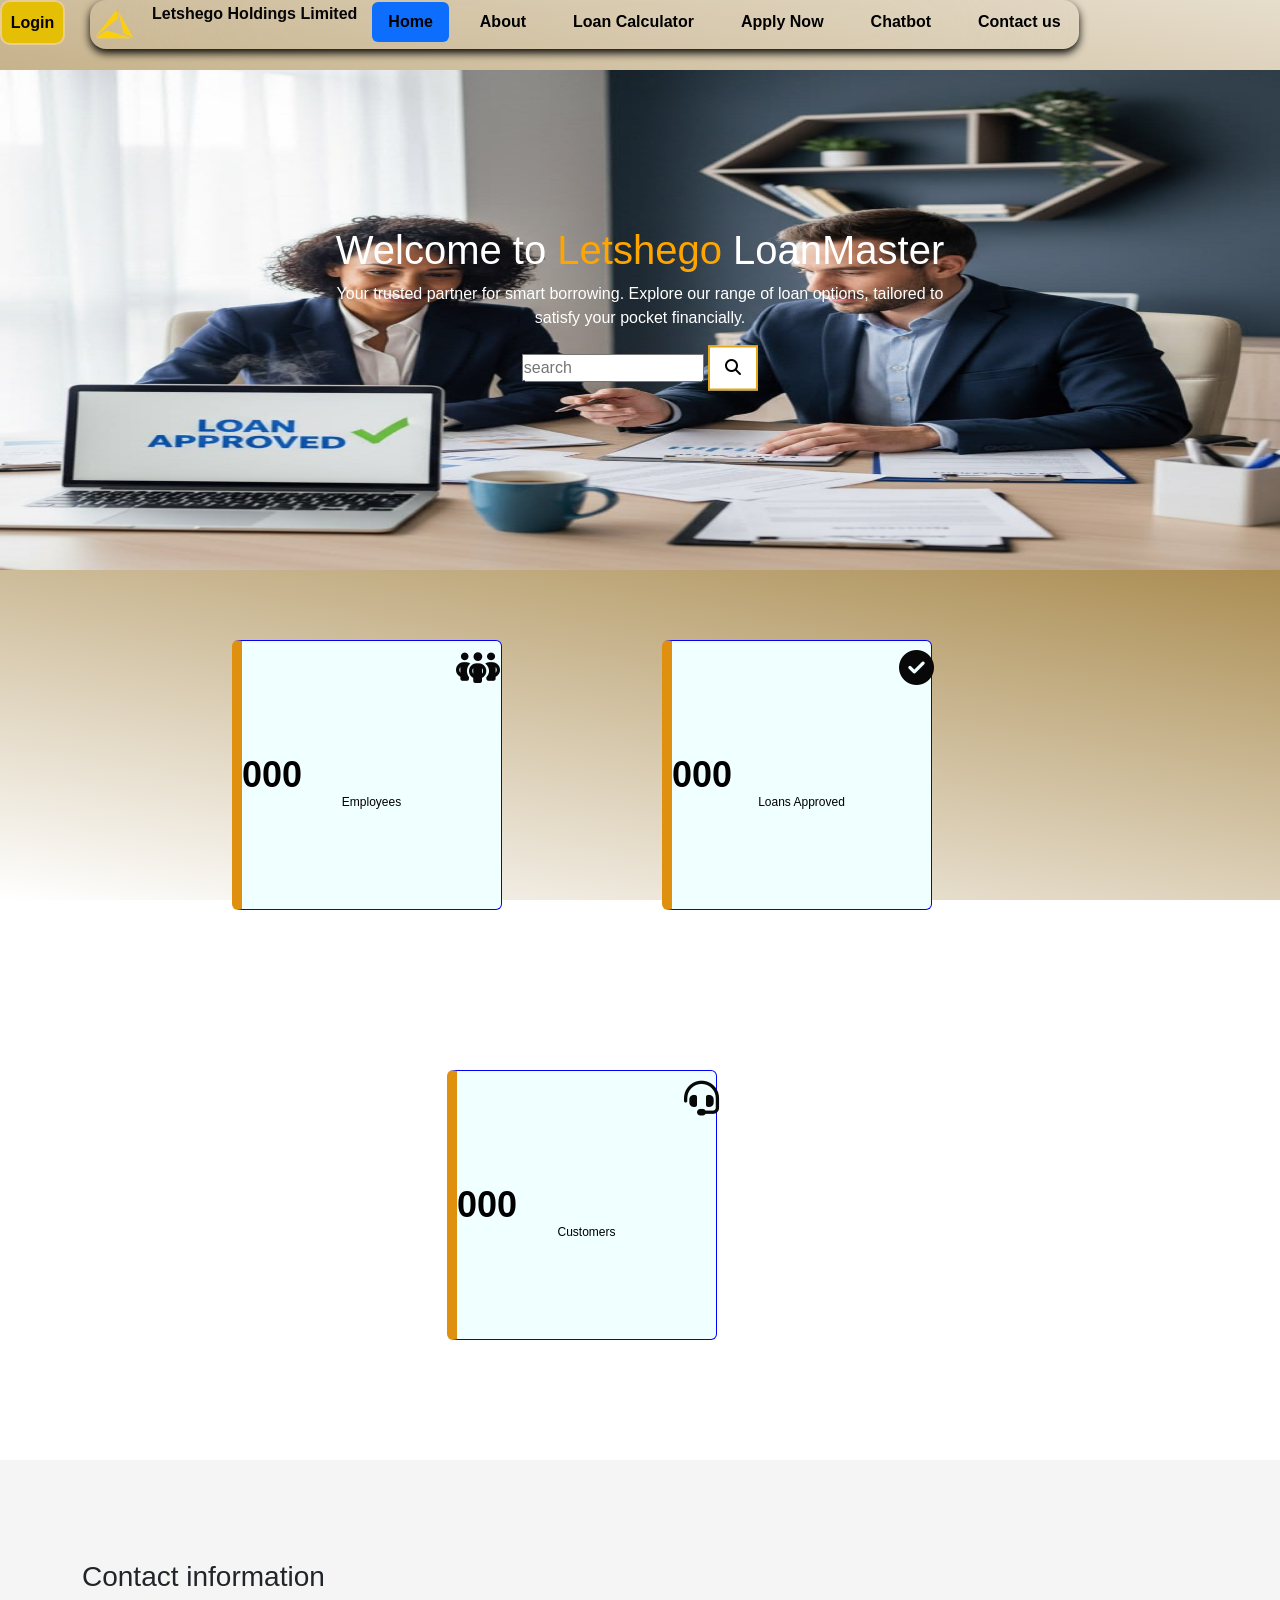
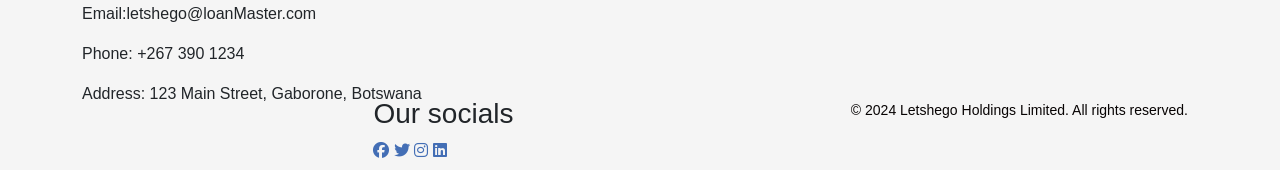
==== index.html @ cb8e3a9e "Updated multiple html pages, added javascript" ====
<!DOCTYPE html>
<html lang en>
<head>
    <meta charset="UTF-8">
    <meta name="viewport" content="width=device-width, initial-scale=1.0">
    <title>Menu</title>
    <link rel="stylesheet" href="style.css">
    <link href="https://cdn.jsdelivr.net/npm/bootstrap@5.3.8/dist/css/bootstrap.min.css" rel="stylesheet" integrity="sha384-sRIl4kxILFvY47J16cr9ZwB07vP4J8+LH7qKQnuqkuIAvNWLzeN8tE5YBujZqJLB" crossorigin="anonymous">
     <link rel="stylesheet" href="https://cdnjs.cloudflare.com/ajax/libs/font-awesome/6.5.1/css/all.min.css">
  </head>
    <body>
        <ul class="nav nav-pills nav-fill">
           <img src="logo.png" alt="Letshego Holdings Limited" class="logo">Letshego Holdings Limited
  <li class="nav-item">
    <a class="nav-link active" aria-current="page" href="index.html" style="color: black;">Home</a>
  </li>
  <li class="nav-item">
    <a class="nav-link" href="About.html" style="color: black;">About</a>
  </li>
  <li class="nav-item">
    <a class="nav-link" href="Calculator.html" style="color: black;">Loan Calculator</a>
  </li>
  <li class="nav-item">
    <a class="nav-link" href="Apply.html" style="color: black;">Apply Now</a>
  </li>
  <li class="nav-item">
    <a class="nav-link" href="chatbox.html" style="color: black;">Chatbot</a>
  </li>
  <li class="nav-item">
    <a class="nav-link" href="Contact.html" style="color: black;">Contact us</a>
  </li>
  </ul>
  <button class="login-button"><a href="login.html">Login</a></button>
  <main>
    <div class="img-text">
    <img src="Hero.jpg" alt="Home-background" style="width:100%; height: 500px; margin-top: 25px; border-radius: 0%;">
  <div class="content-text">
    <h1>Welcome to <span style="color: orange;">Letshego</span> LoanMaster</h1>
    <p>Your trusted partner for smart borrowing. Explore our range of loan options, tailored to satisfy your pocket financially.</p>
    <input type="text" id="user-input" placeholder="search">
     <button type="Submit" style="width: 50px;"><i class="fa-solid fa-magnifying-glass"></i></button>
     </div>
  </div>
  </main>

  <section>
  <div class="wrapper">
 <div class="stat-container">
<i class="fa-solid fa-people-group"></i>
<span class="num" data-val="340">000</span>
<span class="text">Employees</span>
 </div>

 <div class="stat-container">
<i class="fa-solid fa-circle-check"></i>
<span class="num" data-val="225">000</span>
<span class="text">Loans Approved</span>
 </div>
 
 <div class="stat-container">
<i class="fa-solid fa-headset"></i>
<span class="num" data-val="400">000</span>
<span class="text">Customers</span>
 </div>
  </div>
  <script>
    let valueDisplays = document.querySelectAll(".num");
let interval = 5000;

valueDisplays.forEach((valueDisplay) => {
  let dtartValue = 0;
  let endValue = ParseInt(valueDisplay.getAttribute 
    ("data-val"));
    let duration = Math.floor(interval/ endValue);
    let counter = setInterval( function() {
    startValue += 1;
    valueDisplay.textcontent = startValue;
    if (startValue == endValue) {
      clearInterval(counter);
     }
    }, duration);
});

  </script>
  </section>

  <footer>
    <div class="container">
      <div class="footer">
        <h3>Contact information</h3>
        <p>Email:letshego@loanMaster.com</p>
        <p>Phone: +267 390 1234</p>
        <p>Address: 123 Main Street, Gaborone, Botswana</p>
      </div>
    </div>
    <div class="container">
      <div class="content">
        <h3>Our socials</h3>
        <a href="#"><i class="fa-brands fa-facebook"></i></a>
        <a href="#"><i class="fa-brands fa-twitter"></i></a>
        <a href="#"><i class="fa-brands fa-instagram"></i></a>
        <a href="#"><i class="fa-brands fa-linkedin"></i></a>
      </div>
      <div class="letshego-copyright">
        <p>&copy; 2024 Letshego Holdings Limited. All rights reserved.</p>
      </div>
  </footer>
    </body>
   </html>
</html>
---- style.css ----
*{
    padding: 0;
    margin: 0;
    font-family: 'Gill Sans', 'Gill Sans MT', Calibri, 'Trebuchet MS', sans-serif;
    scroll-behavior: smooth;
    box-sizing: border-box;
}
/*navbar*/
.logo{
    background-size: contain;
    width: 45px;
    height: 45px;
    font-size: 24px;
    font-weight: bold;
     border-radius: 130px;

}
.nav-link {
    position: relative;
    transition: color 0.3s ease;
}
.nav-link::after {
    content: '';
    position: absolute;
    width: 100%;
    height: 2px;
    background-color: #eae2b7de;
    bottom: -5px;
    left: 0;
    transform: scaleX(0);
    transition: transform 0.3s ease;
}
.nav-link:hover::after {
    transform: scaleX(1);
}
.nav-link:hover {
    color: #edbc66;
}
ul{
    background-color: transparent;
    color: #060606;
    border-radius: 16px;
    margin-left: 90px;
    box-shadow: #060606 0px 4px 8px;
    font-family: Arial, Helvetica, sans-serif;
    font-weight: bolder;
    border: transparent 2px solid;
    gap: 15px;
    margin-top: 2.5px;
    position: fixed;
    z-index: 2000;
    backdrop-filter: blur(100px);
}
body{
    background: linear-gradient(10deg,white, #aa8c51, #e6ddcc);
    background-size: cover;
    background-attachment: fixed;
    animation: fadeUp 1s linear;
    margin-top: 0;
}
@keyframes fadeUp {
    from {
        opacity: 0;
        transform: translateY(20px) scale(0.95);
    }
    to {
        opacity: 1;
        transform: translateY(0) scale(1);
    }
}
button{
    width: 100%;
    height:45px;
    border:2px solid rgb(225, 168, 25);
    background:white;
    outline: none;
    cursor: pointer;
    border-radius: 40px;
    font-weight: bold;
    margin: 30px;
    gap: 20px;
}
button a{
    text-decoration:none;
    color: #070303;
}

.login-button{
    width: 65px;
    height:45px;
    border:2px solid rgb(233, 205, 153);
    background:rgb(228, 191, 5);
    outline: none;
    cursor: pointer;
    border-radius: 10px;
    font-weight: bold;
    margin: 30px;
    text-decoration:none;
    gap: 20px;
    margin:0 auto;
}
button:hover{
    background-color: #df900f;
    color: white;
    box-shadow: white 0px 4px 8px;
    border: transparent 2px solid;
}
a{
   text-decoration: none;
}
/*footer*/
footer{
    background-color: whitesmoke;
    padding-top: 50px;
    margin-top: 50px;
    bottom: 0;
}
.container{
    width: 1140px;
    margin: 0 auto;
    display: flex;
    justify-self: center;
    margin-top: 50px;
    bottom: 0;
    height:80px;
}
.footer{
    width: 100%;

}
.content{
    width: 190px;
    margin: auto;
    padding: 7px;

}
.letshego-copyright{
    text-align: center;
    font-size: 14px;
    color:#070303;
    padding: 0 10px;
}
.letshego-copyright p{
    padding: 10px 0;
    bottom: 0;
    font-size: 14px;

}
.fa-brands {
    color: #436eb5;
    size: 10ox;
    gap: 7px;
}
/*home page image text*/
.img-text{
    position: relative;
    text-align: center;
    color: white;
}
.content-text{
    position: absolute;
    top: 50%;
    left: 50%;
    transform: translate(-50%, -50%);
}
.stat-container{
    width: 28vw;
    height: 26vw;
    border: 1px solid blue;
    display:flex;
    flex-direction:column;
    justify-content:center;
    padding: 1em 0;
    position: relative;
    font-size:16px;
    border-radius: 0.5em;
    background-color:azure;
    border-left: 10px solid #df900f;
    z-index: 2;

}
span.num{
    color: black;
    display:flex;
    font-weight: bolder;
    font-size: 3em;
}
.wrapper{
    width:80vw;
    margin:40px;
    flex-wrap: wrap;
    align-items: center;
    gap: 160px;
    justify-content: center;
    display: flex;
}
span.text{
color:black;
font-size: 1em;
text-align: center;
pad: 0.7em 0;
font-weight: 400;
line-height: 0;

}
.stat-container i{
font-size: 35px;
top: 10%;
display: flex;
right: -8%;
height: auto;
color: #080808;
text-align: center;
justify-content: center;
position: absolute;
transform: translate(-50%, -50%);
}
@media screen and (max-width:1024px){
    .wrapper .ul  table main footer section{
        width: 85vw;
    }
}
.stat-container{
    height: 30vmin;
    width:30vmin;
    font-size: 12px;
}
@media  screen and (max-width:400px) {
    .wrapper .ul table main footer section{
        gap: 15px;
    }
    
}
section{
    padding: 30px;
}
/*contact form layout*/
.Contact-container{
    width: 40%;
    height: 80%;
    margin: 100px;
    justify-content: center;
    align-items: center;
    border: #3719e0 solid 2px;
    border-radius: 15px;
    padding:20px;
    padding-top: 70px;
    background-color: aliceblue;
    box-shadow: #070708 0px 4px 8px;
}
.contact-img{
    position: absolute;
    right:-1px;
    top: -1px;
    padding-left:500px;

    
}
.contact-img img{
    border-radius: 15px;
    width: 440px;
    height:485px;
}
h4{
 position: absolute;
    top: 38%;
    left:27%;
    transform:translate(-50%,-50%);
    display: flex;
    justify-content: center;
    width: 160px;
    height: 70px;
    color:white;
    border-radius: 0 0 20px 20px;
    background: rgb(121, 121, 130);
    align-items: center;
}
/*contact Table*/

tr{ 
background-color: azure;
}

td {
  border-color: brown;
  text-align: left;
  padding: 10px;
  color: black;
}
th{
  text-align: center;
  padding: 25px;
  color: rgb(165, 165, 42);
}table {
  font-family: 'Gill Sans', 'Gill Sans MT', Calibri, 'Trebuchet MS', sans-serif;
  font-weight: 400;
  font-size: medium;
  border-spacing: 3px;
}
  
/*contact page popup*/
 .popup{
    width: 400px;
    background: #070708;
    border-radius: 6px;
    position: absolute;
    top: 0;
    left: 50%;
    transform: translate(-50%,-50%) scale(0.1);
    text-align: center;
    padding:0 30px 30px;
    color: #ebe8e6;
    visibility: hidden;
    transition: transform 0.4s, top 0.4s;
 }
.open-popup{
visibility:visible;
top:50%;
transform:translate(-50%,-50%) scale(1);
}
.popup img{
    width: 100px;
    margin-top: -50px;
    border-radius: 50%;
    box-shadow: 0 2px 5px rgb(7, 7, 7);
 }
 /*Calculator*/
 .contact-container{
    min-width: 100vh;
    background-size: cover;
    background-position: center;
    display: flex;
    align-items: center;
    justify-content: center;
 }
 .contact-container .row{
    width: 800px;
    border-radius: 20px;
    gap:25px;
    flex-wrap:wrap;
    display: flex;
    backdrop-filter: blur(10px);
    background-color: #6585b9;
    border: 2px solid white;
    box-shadow: 8px solid black;
    color: #ebe8e6;
 }
 .contact-container .row .box{
    display: flex;
    align-items: center;
    justify-content: center;
    flex-flow: column;
    gap: 15px;
    padding: 20px 30px; 
    border:2px solid white;
    box-shadow: 10px solid black;
    border: radius 20px;px;
    text-align:center;
    background-color: #3719e0;
 }
 .contact-container .row .box{
    flex: 1 1 200px;
 }
.contact-container .row .output{
    display: flex;
    align-items: center;
    justify-content:center;
    flex-flow:column;
    gap:15px;
    padding: 30px 20px;
    border: 2px solid white;
    box-shadow: 10px solid black;
    text-align:center;
    border-radius:20px;
    background-color: #070303;

}
.contact-container .row .output p{
    font-size: 20px;
    color: #3719e0;
}
.contact-container .row .form .input{
    width: 100%;
    background:none;
    border-radius:10px;
    background:#df900f;
    border: 2px solid black;
    font-size: 20px;
    padding: 10px 15px;
    margin-top: 10px;
    margin-bottom: 15px;
}
.contact-container .row .form .input::placeholder{
    color:#e6ddcc;
    text-transform:none;
}
.contact-container .row .form[type="radio"]{
    display:none;
}
.contact-container .row .form .tenure{
    display: flex;
    gap:10px;
    justify-content: space-between;
}
.contact-container .row .form .tenure label{
    font-size:20px;
    border-radius:10px;
    flex:1;
    background-color: blue;
    border: 2px solid white;
    text-align: center;
    color: white;
    padding:10px;
    cursor: pointer;
}
.contact-container .row .form .tenure .input[type="radio"]:checked + label{
    background-color: #070303;
    color:white;
    transition: 0.5s all;
}
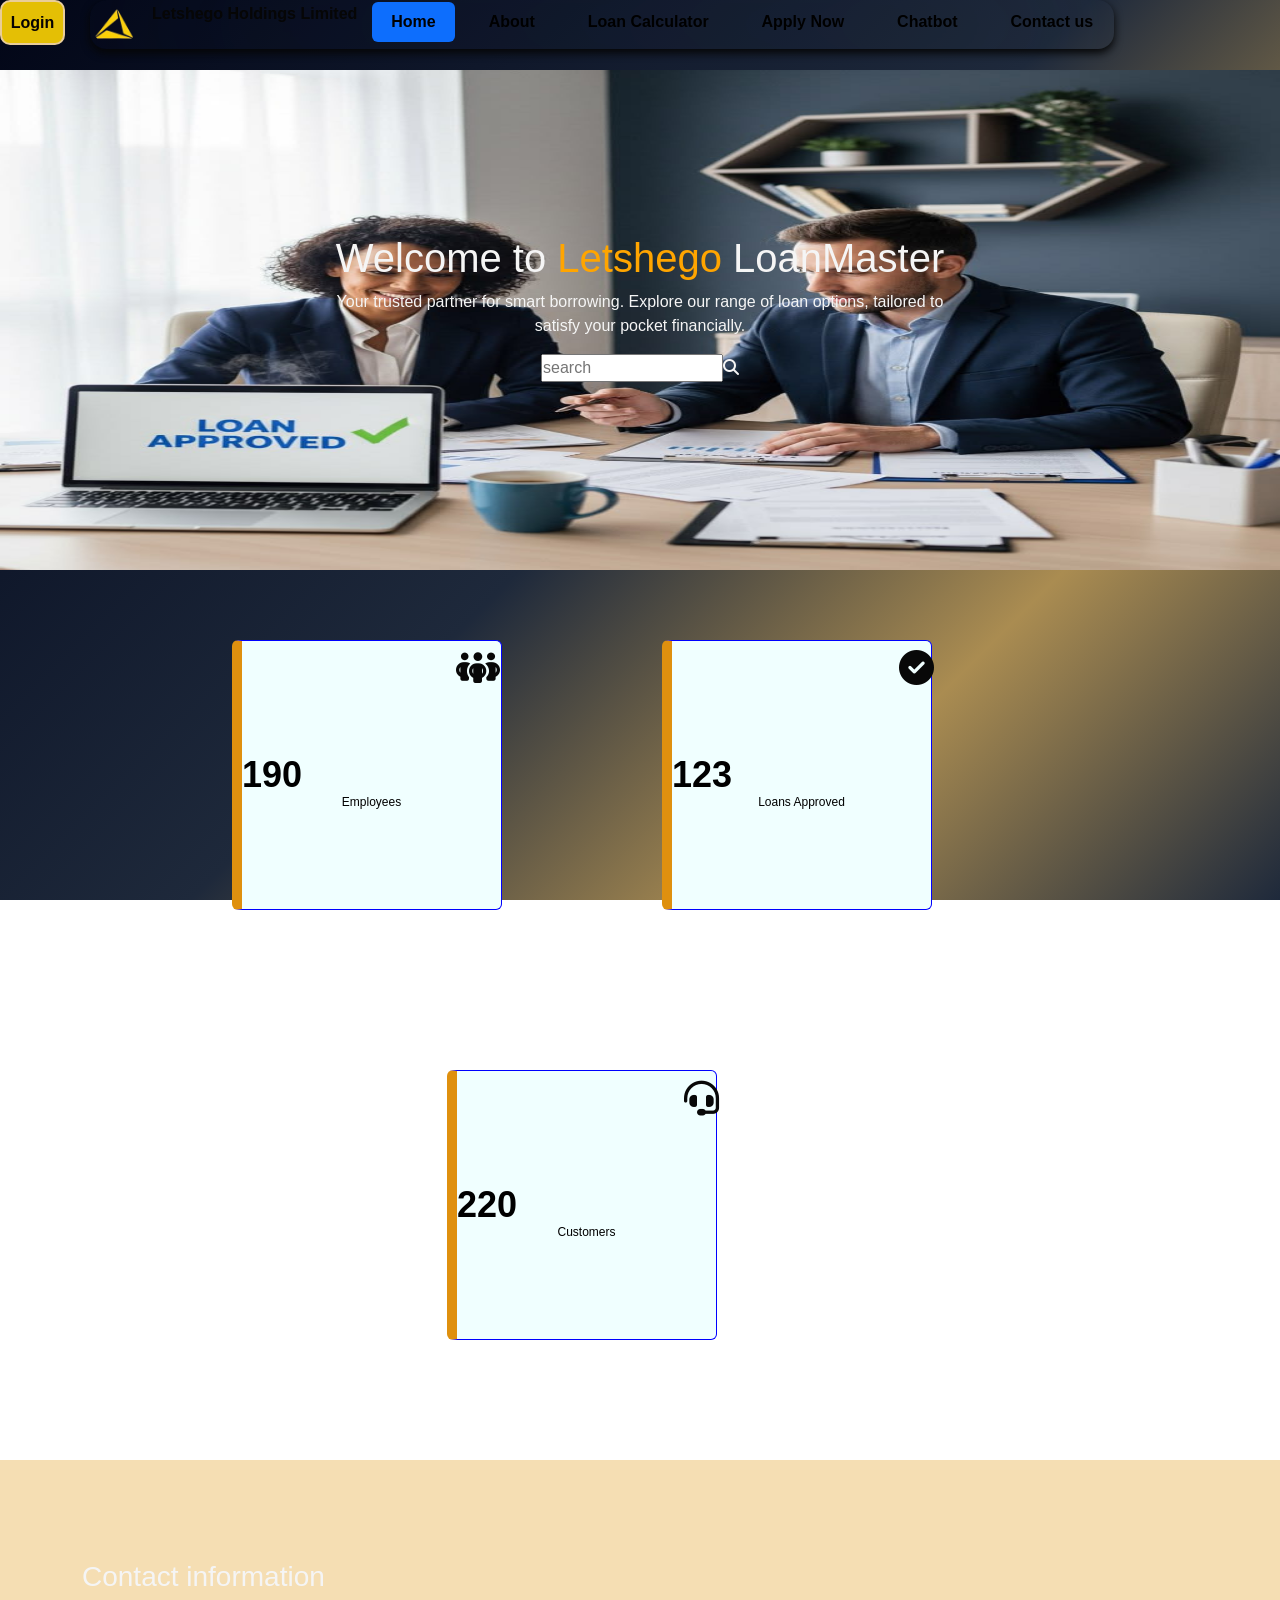
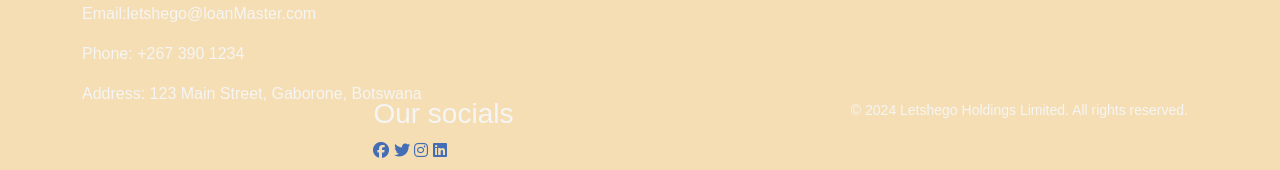
==== commit 3e9fc87a: "updated multiple html pages, added new javascripts, changed images" ====
--- a/index.html
+++ b/index.html
@@ -33,12 +33,12 @@
   <button class="login-button"><a href="login.html">Login</a></button>
   <main>
     <div class="img-text">
-    <img src="Hero.jpg" alt="Home-background" style="width:100%; height: 500px; margin-top: 25px; border-radius: 0%;">
+       <img src="Hero.jpg" alt="Home-background" style="width:100%; height: 500px; top: 0; margin-top: 25px; border-radius: 0%;">
+
   <div class="content-text">
     <h1>Welcome to <span style="color: orange;">Letshego</span> LoanMaster</h1>
     <p>Your trusted partner for smart borrowing. Explore our range of loan options, tailored to satisfy your pocket financially.</p>
-    <input type="text" id="user-input" placeholder="search">
-     <button type="Submit" style="width: 50px;"><i class="fa-solid fa-magnifying-glass"></i></button>
+    <input type="search" id="user-input" placeholder="search" ><i class="fa-solid fa-magnifying-glass"></i>
      </div>
   </div>
   </main>
@@ -64,23 +64,7 @@
  </div>
   </div>
   <script>
-    let valueDisplays = document.querySelectAll(".num");
-let interval = 5000;
-
-valueDisplays.forEach((valueDisplay) => {
-  let dtartValue = 0;
-  let endValue = ParseInt(valueDisplay.getAttribute 
-    ("data-val"));
-    let duration = Math.floor(interval/ endValue);
-    let counter = setInterval( function() {
-    startValue += 1;
-    valueDisplay.textcontent = startValue;
-    if (startValue == endValue) {
-      clearInterval(counter);
-     }
-    }, duration);
-});
-
+   
   </script>
   </section>
 
@@ -104,7 +88,8 @@
       <div class="letshego-copyright">
         <p>&copy; 2024 Letshego Holdings Limited. All rights reserved.</p>
       </div>
-  </footer>
+    </footer>
+      <script src="calculator.js"></script>
     </body>
    </html>
 </html>
--- a/style.css
+++ b/style.css
@@ -4,6 +4,7 @@
     font-family: 'Gill Sans', 'Gill Sans MT', Calibri, 'Trebuchet MS', sans-serif;
     scroll-behavior: smooth;
     box-sizing: border-box;
+    color: whitesmoke;
 }
 /*navbar*/
 .logo{
@@ -50,9 +51,20 @@
     position: fixed;
     z-index: 2000;
     backdrop-filter: blur(100px);
+    transition: all 0.2s ease-in-out;
+    width:80%;
+    display: flex;
+    flex-wrap: wrap;  
 }
 body{
-    background: linear-gradient(10deg,white, #aa8c51, #e6ddcc);
+    background: linear-gradient(
+        135deg,
+        #020617,
+        #0f172a,
+        #1e293b,
+        #aa8c51,
+        #1e293b
+        );
     background-size: cover;
     background-attachment: fixed;
     animation: fadeUp 1s linear;
@@ -71,8 +83,8 @@
 button{
     width: 100%;
     height:45px;
-    border:2px solid rgb(225, 168, 25);
-    background:white;
+    border:2px solid transparent;
+    background-color: lightslategray;
     outline: none;
     cursor: pointer;
     border-radius: 40px;
@@ -110,7 +122,7 @@
 }
 /*footer*/
 footer{
-    background-color: whitesmoke;
+    background-color: wheat;
     padding-top: 50px;
     margin-top: 50px;
     bottom: 0;
@@ -216,7 +228,7 @@
 transform: translate(-50%, -50%);
 }
 @media screen and (max-width:1024px){
-    .wrapper .ul  table main footer section{
+    .wrapper .ul{
         width: 85vw;
     }
 }
@@ -226,7 +238,7 @@
     font-size: 12px;
 }
 @media  screen and (max-width:400px) {
-    .wrapper .ul table main footer section{
+    .wrapper .ul main footer section{
         gap: 15px;
     }
     
@@ -235,18 +247,18 @@
     padding: 30px;
 }
 /*contact form layout*/
-.Contact-container{
+.Contact-container {
     width: 40%;
     height: 80%;
     margin: 100px;
     justify-content: center;
     align-items: center;
-    border: #3719e0 solid 2px;
+    border: darkgrey solid 2px;
     border-radius: 15px;
     padding:20px;
     padding-top: 70px;
-    background-color: aliceblue;
     box-shadow: #070708 0px 4px 8px;
+     backdrop-filter: blur(10px);
 }
 .contact-img{
     position: absolute;
@@ -254,7 +266,6 @@
     top: -1px;
     padding-left:500px;
 
-    
 }
 .contact-img img{
     border-radius: 15px;
@@ -277,6 +288,17 @@
 }
 /*contact Table*/
 
+@media (max-width:600px){
+ table {
+  font-family: 'Gill Sans', 'Gill Sans MT', Calibri, 'Trebuchet MS', sans-serif;
+  font-weight: 400;
+  font-size: medium;
+  border-spacing: 3px;
+  width: 100%;
+  height: auto;
+
+    }
+}
 tr{ 
 background-color: azure;
 }
@@ -290,13 +312,9 @@
 th{
   text-align: center;
   padding: 25px;
-  color: rgb(165, 165, 42);
-}table {
-  font-family: 'Gill Sans', 'Gill Sans MT', Calibri, 'Trebuchet MS', sans-serif;
-  font-weight: 400;
-  font-size: medium;
-  border-spacing: 3px;
-}
+  color:#df900f ;
+}
+
   
 /*contact page popup*/
  .popup{
@@ -325,27 +343,28 @@
     box-shadow: 0 2px 5px rgb(7, 7, 7);
  }
  /*Calculator*/
- .contact-container{
+ .calculater-container{
     min-width: 100vh;
     background-size: cover;
     background-position: center;
     display: flex;
     align-items: center;
     justify-content: center;
+    margin-top: 30px;
+    min-height: auto;
  }
- .contact-container .row{
+ .calculater-container .row{
     width: 800px;
     border-radius: 20px;
     gap:25px;
     flex-wrap:wrap;
     display: flex;
-    backdrop-filter: blur(10px);
-    background-color: #6585b9;
+    backdrop-filter: blur(200px);
     border: 2px solid white;
     box-shadow: 8px solid black;
     color: #ebe8e6;
  }
- .contact-container .row .box{
+ .calculater-container  .row .box{
     display: flex;
     align-items: center;
     justify-content: center;
@@ -354,14 +373,14 @@
     padding: 20px 30px; 
     border:2px solid white;
     box-shadow: 10px solid black;
-    border: radius 20px;px;
+    border: radius 20px;
     text-align:center;
-    background-color: #3719e0;
+    backdrop-filter: blur(10px);
  }
- .contact-container .row .box{
+ .calculater-container  .row .box{
     flex: 1 1 200px;
  }
-.contact-container .row .output{
+.calculater-container .row .output{
     display: flex;
     align-items: center;
     justify-content:center;
@@ -375,48 +394,164 @@
     background-color: #070303;
 
 }
-.contact-container .row .output p{
+.calculater-container  .row .output p{
     font-size: 20px;
     color: #3719e0;
 }
-.contact-container .row .form .input{
+.calculater-container  .row .form .input{
     width: 100%;
     background:none;
     border-radius:10px;
-    background:#df900f;
+    background: lightgrey;
     border: 2px solid black;
     font-size: 20px;
     padding: 10px 15px;
     margin-top: 10px;
     margin-bottom: 15px;
 }
-.contact-container .row .form .input::placeholder{
-    color:#e6ddcc;
+.calculater-container  .row .form .input::placeholder{
+    color:cornsilk;
     text-transform:none;
 }
-.contact-container .row .form[type="radio"]{
+.calculater-container  .row .form[type="radio"]{
     display:none;
 }
-.contact-container .row .form .tenure{
+.calculater-container .row .form .tenure{
     display: flex;
     gap:10px;
     justify-content: space-between;
 }
-.contact-container .row .form .tenure label{
+.calculater-container  .row .form .tenure label{
     font-size:20px;
     border-radius:10px;
     flex:1;
-    background-color: blue;
+    background-color: rgb(224, 159, 18);
     border: 2px solid white;
     text-align: center;
     color: white;
     padding:10px;
     cursor: pointer;
 }
-.contact-container .row .form .tenure .input[type="radio"]:checked + label{
+.calculater-container  .row .form .tenure .input[type="radio"]:checked + label{
     background-color: #070303;
     color:white;
     transition: 0.5s all;
 }
-
-
+/* Output box results */
+.outputFinal {
+  background: rgba(255, 255, 255, 0.15);
+  border: 1px solid rgba(255, 255, 255, 0.4);
+  border-radius: 8px;
+  padding: 12px 16px;
+  margin-bottom: 16px;
+  font-size: 20px;
+  font-weight: 700;
+  color: #ffffff;
+  min-height: 48px;
+  letter-spacing: 0.5px;
+}
+
+/* Labels above each result */
+.box-output p {
+  color: rgba(255, 255, 255, 0.8);
+  font-size: 13px;
+  font-weight: 600;
+  text-transform: uppercase;
+  letter-spacing: 1px;
+  margin-bottom: 6px;
+}
+
+/* Placeholder dash when empty */
+.outputFinal:empty::before {
+  content: '—';
+  color: rgba(255, 255, 255, 0.35);
+  font-size: 18px;
+}
+
+/*Application form*/
+.Apply-form {
+        width: 40%;
+    height: 80%;
+    margin: 100px;
+    justify-content: center;
+    align-items: center;
+    border:darkgray solid 2px;
+    border-radius: 15px;
+    padding:20px;
+    padding-top: 70px;
+    background-color: lightslategray;
+    box-shadow: #070708 0px 4px 8px;
+}
+.Apply-form button{
+    width: 30%;
+    border-radius: 24px 6px;
+   color: #070708;
+}
+/*chatbox*/
+.chat-container{
+    width: 50%;
+    background: #060606;
+    backdrop-filter: blur(10px);
+    border-radius: 20px;
+    padding: 20px;
+    box-shadow: 0 0 20px blanchedalmond;
+    color:whitesmoke;
+    justify-content: center;
+    align-items: center;
+    margin-left: 310px;
+}
+.chat-container h2{
+    text-align: center;
+    margin-bottom: 15px;
+}
+.chat-box{
+    background:#1e293b;
+    height:400px;
+    overflow-y:auto;
+    padding: 10px;
+    margin-bottom: 10px;
+    border-radius: 10px;
+    display: flex;
+    flex-direction: column;
+}
+.message-user-message,
+.message-bot-message{
+    padding:10px;
+    border-radius:10px;
+    margin:5px 0;
+    width:fit-content;
+    max-width:75%;
+    line-height: 1.4;
+}
+.message-user-message{
+    background: #3719e0;
+    color:#080808;
+    align-self: flex-end;
+    margin-left:auto;
+}
+.message-bot-message{
+     background: red;
+     color: #020617;
+     align-self: flex-start;
+}
+.input-area{
+    display:flex;
+    gap:10px;
+}
+.input-area input{
+flex:1;
+padding: 10px;
+border:none;
+border-radius: 10px;
+outline: none;
+}
+@media (max-width: 500px) {
+    .Apply-form .chat-container .calculater-container{
+        width: 100%;
+        height: 100vh;
+        border: navy 2px solid;
+    }
+    .input-area{
+        width: 250px;
+    }
+}
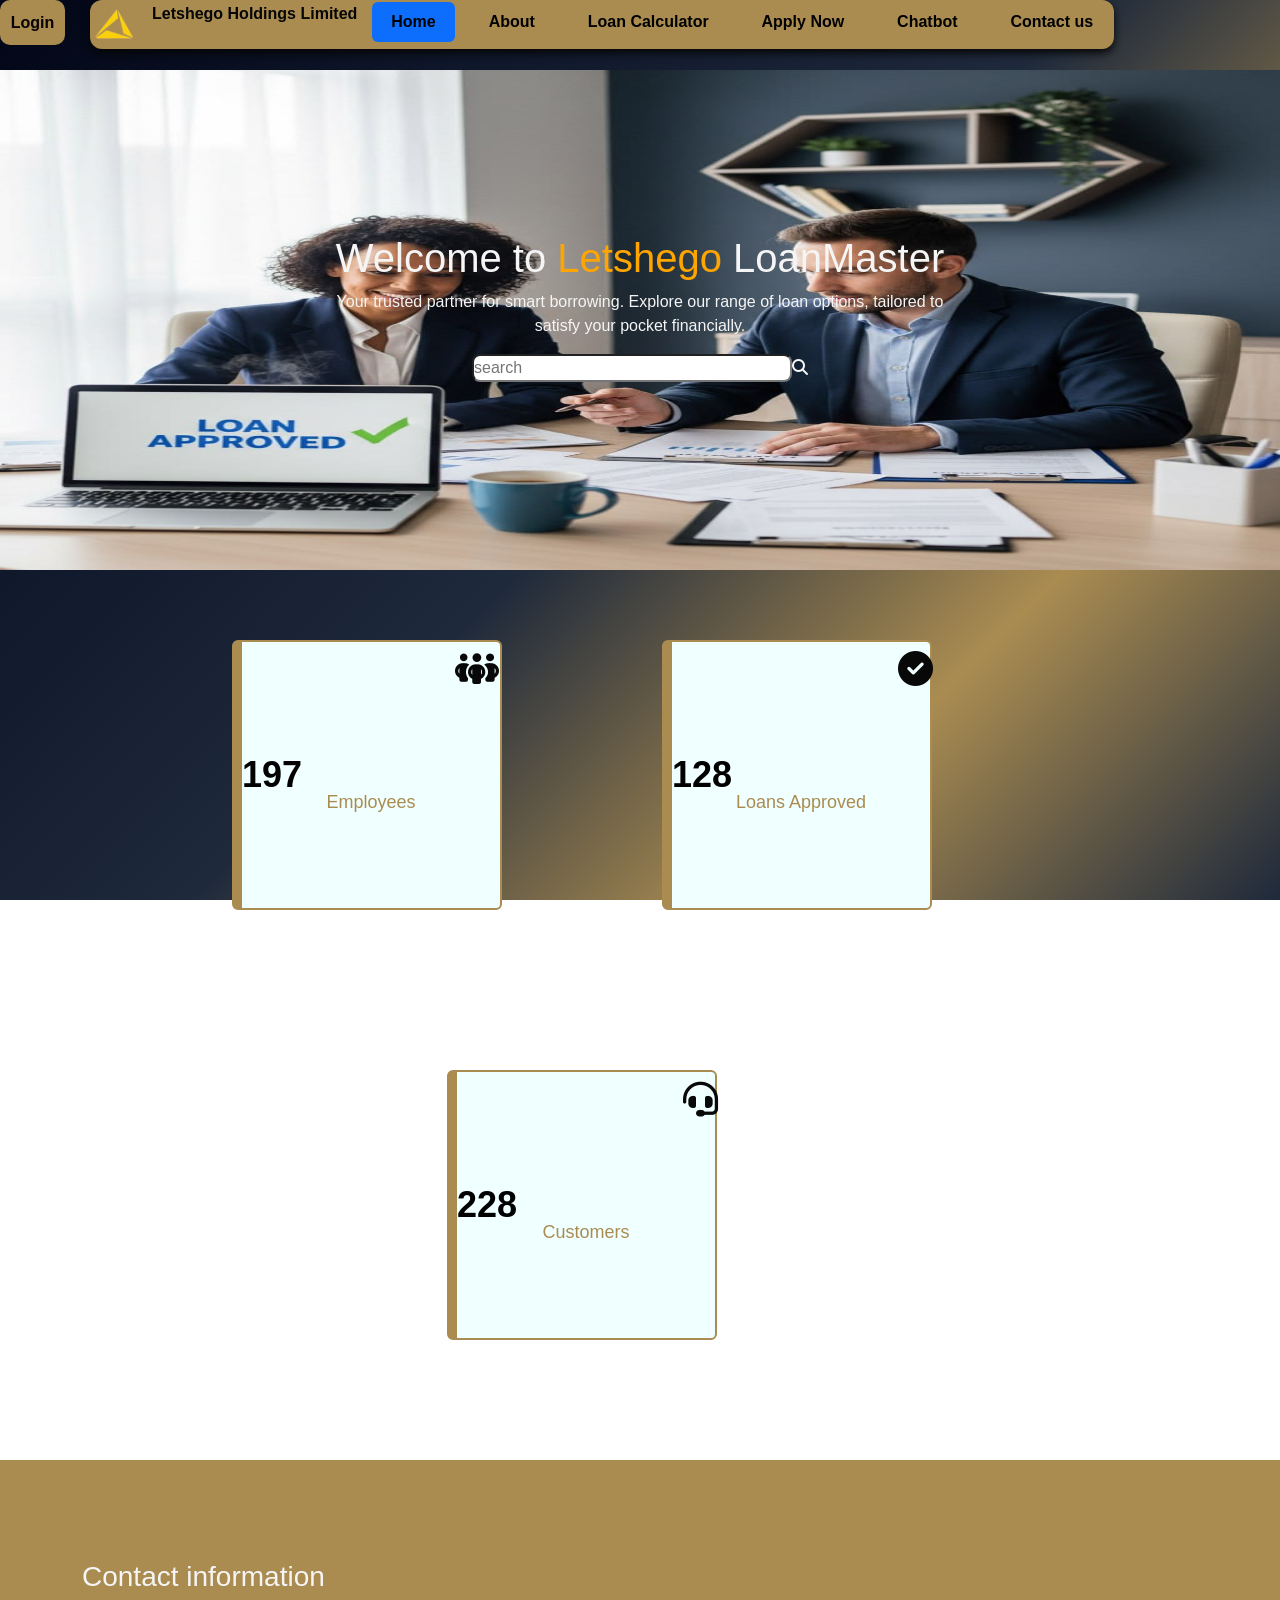
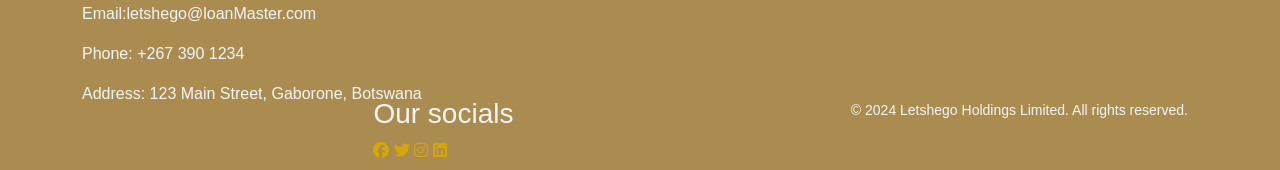
==== commit 7363c891: "updated many html pages, added javascript, new images and changed background color" ====
--- a/index.html
+++ b/index.html
@@ -38,7 +38,7 @@
   <div class="content-text">
     <h1>Welcome to <span style="color: orange;">Letshego</span> LoanMaster</h1>
     <p>Your trusted partner for smart borrowing. Explore our range of loan options, tailored to satisfy your pocket financially.</p>
-    <input type="search" id="user-input" placeholder="search" ><i class="fa-solid fa-magnifying-glass"></i>
+    <input type="search" id="user-input" placeholder="search" style="border-radius: 8px; width: 50%; height: auto;"><i class="fa-solid fa-magnifying-glass"></i>
      </div>
   </div>
   </main>
@@ -90,6 +90,7 @@
       </div>
     </footer>
       <script src="calculator.js"></script>
+      <script src="	https://cdn.jsdelivr.net/npm/bootstrap@5.3.8/dist/js/bootstrap.bundle.min.js"></script>
     </body>
    </html>
 </html>
--- a/style.css
+++ b/style.css
@@ -40,7 +40,7 @@
 ul{
     background-color: transparent;
     color: #060606;
-    border-radius: 16px;
+    border-radius: 12px;
     margin-left: 90px;
     box-shadow: #060606 0px 4px 8px;
     font-family: Arial, Helvetica, sans-serif;
@@ -55,6 +55,7 @@
     width:80%;
     display: flex;
     flex-wrap: wrap;  
+    background-color: #aa8c51;
 }
 body{
     background: linear-gradient(
@@ -87,7 +88,7 @@
     background-color: lightslategray;
     outline: none;
     cursor: pointer;
-    border-radius: 40px;
+    border-radius: 10px;
     font-weight: bold;
     margin: 30px;
     gap: 20px;
@@ -100,8 +101,8 @@
 .login-button{
     width: 65px;
     height:45px;
-    border:2px solid rgb(233, 205, 153);
-    background:rgb(228, 191, 5);
+    border:2px solid  #aa8c51;
+    background: #aa8c51;
     outline: none;
     cursor: pointer;
     border-radius: 10px;
@@ -112,9 +113,9 @@
     margin:0 auto;
 }
 button:hover{
-    background-color: #df900f;
+    background-color: #aa8c51;
     color: white;
-    box-shadow: white 0px 4px 8px;
+    box-shadow:  #aa8c51 0px 4px 8px;
     border: transparent 2px solid;
 }
 a{
@@ -122,7 +123,7 @@
 }
 /*footer*/
 footer{
-    background-color: wheat;
+    background-color: #aa8c51;
     padding-top: 50px;
     margin-top: 50px;
     bottom: 0;
@@ -135,6 +136,7 @@
     margin-top: 50px;
     bottom: 0;
     height:80px;
+    color: #060606;
 }
 .footer{
     width: 100%;
@@ -159,7 +161,7 @@
 
 }
 .fa-brands {
-    color: #436eb5;
+    color: #d6a608;
     size: 10ox;
     gap: 7px;
 }
@@ -178,7 +180,7 @@
 .stat-container{
     width: 28vw;
     height: 26vw;
-    border: 1px solid blue;
+    border: 2px solid  #aa8c51;
     display:flex;
     flex-direction:column;
     justify-content:center;
@@ -187,7 +189,7 @@
     font-size:16px;
     border-radius: 0.5em;
     background-color:azure;
-    border-left: 10px solid #df900f;
+    border-left: 10px solid  #aa8c51;
     z-index: 2;
 
 }
@@ -207,13 +209,12 @@
     display: flex;
 }
 span.text{
-color:black;
-font-size: 1em;
+color: #aa8c51;
+font-size: 1.5em;
 text-align: center;
 pad: 0.7em 0;
 font-weight: 400;
 line-height: 0;
-
 }
 .stat-container i{
 font-size: 35px;
@@ -272,23 +273,22 @@
     width: 440px;
     height:485px;
 }
-h4{
- position: absolute;
-    top: 38%;
-    left:27%;
-    transform:translate(-50%,-50%);
-    display: flex;
-    justify-content: center;
-    width: 160px;
-    height: 70px;
-    color:white;
-    border-radius: 0 0 20px 20px;
-    background: rgb(121, 121, 130);
-    align-items: center;
+h4, span{
+ color: gold;
+ animation: neonGlow 1.5s ease-in-out infinite alternate;
+}
+@keyframes neonGlow {
+  from {
+    text-shadow: 0 0 5px gold, 0 0 10px gold, 0 0 20px gold, 0 0 40px gold;
+  }
+  to {
+    text-shadow: 0 0 10px #aa8c51, 0 0 20px #aa8c51, 0 0 30px #aa8c51, 0 0 50px #aa8c51;
+    color: #aa8c51;
+    transition: all .2s ease-in-out;
+    
+}
 }
 /*contact Table*/
-
-@media (max-width:600px){
  table {
   font-family: 'Gill Sans', 'Gill Sans MT', Calibri, 'Trebuchet MS', sans-serif;
   font-weight: 400;
@@ -296,8 +296,6 @@
   border-spacing: 3px;
   width: 100%;
   height: auto;
-
-    }
 }
 tr{ 
 background-color: azure;
@@ -313,6 +311,116 @@
   text-align: center;
   padding: 25px;
   color:#df900f ;
+}
+/* ── TABLE WRAPPER (enables horizontal scroll on small screens) ── */
+.table-wrapper {
+  width: 100%;
+  overflow-x: auto;
+  -webkit-overflow-scrolling: touch; /* smooth scroll on iOS */
+  border-radius: 8px;
+  box-shadow: 0 2px 8px #aa8c51  ;
+}
+
+/* ── BASE TABLE STYLES ───────────────────────────── */
+table {
+  width: 100%;
+  min-width: 600px; /* prevents columns from squishing too small */
+  border-collapse: collapse;
+  font-size: 14px;
+}
+
+th, td {
+  padding: 12px 16px;
+  text-align: left;
+  white-space: nowrap; /* keeps content on one line */
+  border-bottom: 1px solid #e0e0e0;
+}
+
+th {
+  background: #aa8c51;
+  color: #ffffff;
+  font-size: 13px;
+  font-weight: 600;
+  letter-spacing: 0.5px;
+}
+
+tr:nth-child(even) {
+  background: rgba(200, 153, 42, 0.08);
+}
+
+tr:hover {
+  background: rgba(26, 58, 107, 0.07);
+  transition: background 0.2s;
+}
+
+td a {
+  color: #c8992a;
+  text-decoration: none;
+  font-weight: 500;
+}
+
+td a:hover {
+  text-decoration: underline;
+}
+
+/*MOBILE: CARD LAYOUT */
+@media (max-width: 600px) {
+
+  .table-wrapper {
+    box-shadow: none;
+    overflow-x: unset;
+  }
+
+  table, thead, tbody, th, td, tr {
+    display: block; /* stack everything vertically */
+  }
+
+  /* Hide the header row (labels move inline) */
+  thead tr {
+    display: none;
+  }
+
+  /* Each row becomes a card */
+  tbody tr {
+    background: #fff;
+    border: 1px solid #aa8c51;
+    border-radius: 10px;
+    margin-bottom: 16px;
+    padding: 12px;
+    box-shadow: 0 2px 6px #aa8c51;
+  }
+
+  tbody tr:hover {
+    background: #fff;
+  }
+
+  /* Each cell shows its column label on the left */
+  td {
+    display: flex;
+    justify-content: space-between;
+    align-items: center;
+    padding: 8px 4px;
+    border-bottom: 1px solid #f0f0f0;
+    font-size: 13px;
+    white-space: normal;
+    gap: 12px;
+  }
+
+  td:last-child {
+    border-bottom: none;
+  }
+
+  /* Column label injected via data attribute */
+  td::before {
+    content: attr(data-label);
+    font-weight: 700;
+    color: #1a3a6b;
+    font-size: 11px;
+    text-transform: uppercase;
+    letter-spacing: 0.5px;
+    min-width: 110px;
+    flex-shrink: 0;
+  }
 }
 
   
@@ -352,6 +460,7 @@
     justify-content: center;
     margin-top: 30px;
     min-height: auto;
+    box-shadow: 0 0 20px  #aa8c51;
  }
  .calculater-container .row{
     width: 800px;
@@ -403,7 +512,7 @@
     background:none;
     border-radius:10px;
     background: lightgrey;
-    border: 2px solid black;
+    border: 2px solid  #aa8c51;
     font-size: 20px;
     padding: 10px 15px;
     margin-top: 10px;
@@ -470,33 +579,38 @@
 
 /*Application form*/
 .Apply-form {
-        width: 40%;
+    width: 40%;
     height: 80%;
     margin: 100px;
-    justify-content: center;
+    justify-content: fit-content;
     align-items: center;
     border:darkgray solid 2px;
     border-radius: 15px;
     padding:20px;
     padding-top: 70px;
-    background-color: lightslategray;
-    box-shadow: #070708 0px 4px 8px;
+   box-shadow: 0 0 20px  #aa8c51;
+    backdrop-filter: blur(10px);
+    margin-left: 400px;
+
 }
 .Apply-form button{
     width: 30%;
     border-radius: 24px 6px;
    color: #070708;
 }
+option{
+    background-color: #070708;
+    color: #ebe8e6;
+}
 /*chatbox*/
 .chat-container{
     width: 50%;
-    background: #060606;
     backdrop-filter: blur(10px);
     border-radius: 20px;
     padding: 20px;
-    box-shadow: 0 0 20px blanchedalmond;
+    box-shadow: 0 0 20px  #aa8c51;
     color:whitesmoke;
-    justify-content: center;
+    justify-content: fit-content;
     align-items: center;
     margin-left: 310px;
 }
@@ -551,7 +665,7 @@
         height: 100vh;
         border: navy 2px solid;
     }
-    .input-area{
+    .input-area button{
         width: 250px;
     }
-}
+}
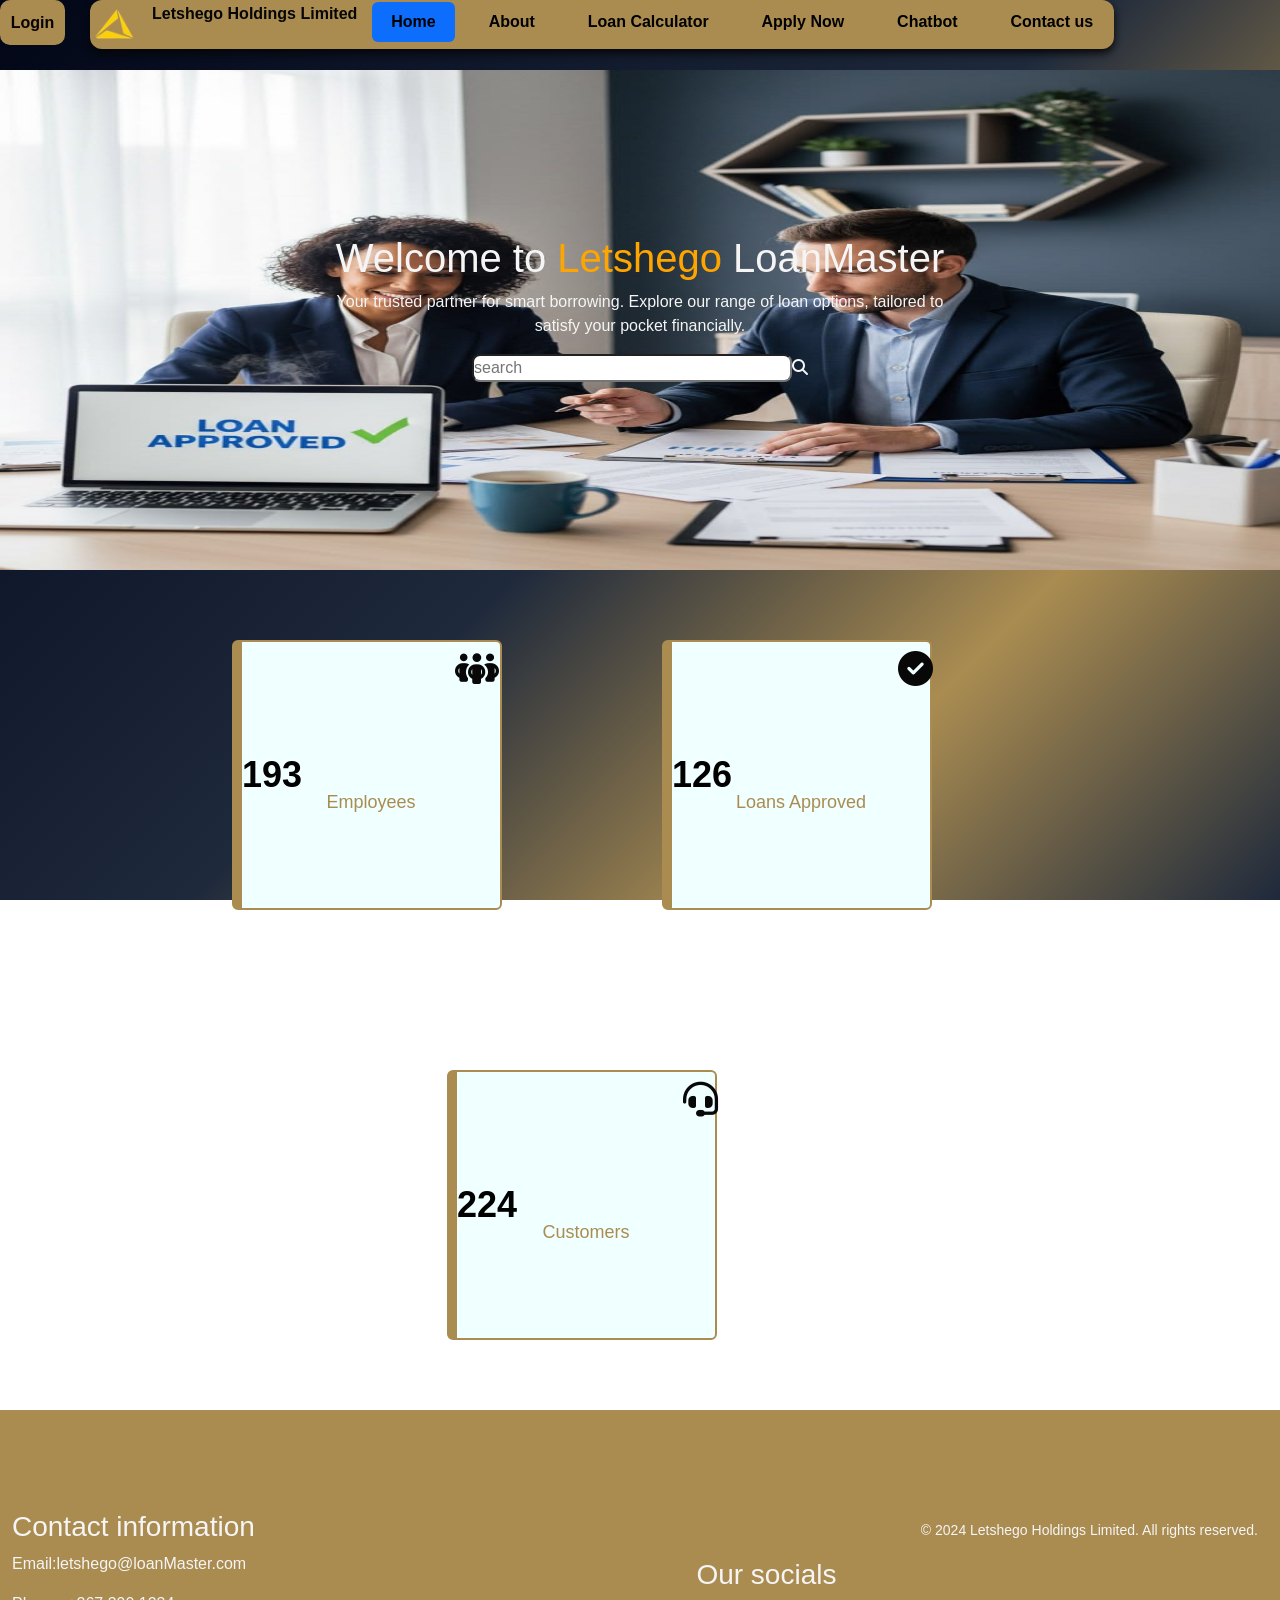
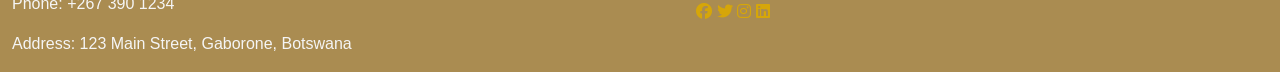
==== commit 99d56a0c: "updated multiple html pages, changed images and css" ====
--- a/index.html
+++ b/index.html
@@ -89,7 +89,7 @@
         <p>&copy; 2024 Letshego Holdings Limited. All rights reserved.</p>
       </div>
     </footer>
-      <script src="calculator.js"></script>
+      <script src="counterUp.js"></script>
       <script src="	https://cdn.jsdelivr.net/npm/bootstrap@5.3.8/dist/js/bootstrap.bundle.min.js"></script>
     </body>
    </html>
--- a/style.css
+++ b/style.css
@@ -127,16 +127,19 @@
     padding-top: 50px;
     margin-top: 50px;
     bottom: 0;
+    width: 100%;
+    max-width: 2000px;
+    height:fit-content;
+     margin: 0 auto;
+     display: flex;
 }
 .container{
-    width: 1140px;
     margin: 0 auto;
     display: flex;
     justify-self: center;
     margin-top: 50px;
     bottom: 0;
-    height:80px;
-    color: #060606;
+    height: auto;
 }
 .footer{
     width: 100%;
@@ -145,7 +148,7 @@
 .content{
     width: 190px;
     margin: auto;
-    padding: 7px;
+    padding: 10px;
 
 }
 .letshego-copyright{
@@ -156,7 +159,7 @@
 }
 .letshego-copyright p{
     padding: 10px 0;
-    bottom: 0;
+    bottom: 0%;
     font-size: 14px;
 
 }
@@ -249,9 +252,10 @@
 }
 /*contact form layout*/
 .Contact-container {
-    width: 40%;
+    width: 100%;
     height: 80%;
-    margin: 100px;
+    max-width: 500px;
+    margin: 0% auto;
     justify-content: center;
     align-items: center;
     border: darkgrey solid 2px;
@@ -327,6 +331,7 @@
   min-width: 600px; /* prevents columns from squishing too small */
   border-collapse: collapse;
   font-size: 14px;
+  margin:0% auto;
 }
 
 th, td {
@@ -369,6 +374,7 @@
   .table-wrapper {
     box-shadow: none;
     overflow-x: unset;
+    margin: 0% auto;
   }
 
   table, thead, tbody, th, td, tr {
@@ -452,7 +458,7 @@
  }
  /*Calculator*/
  .calculater-container{
-    min-width: 100vh;
+    min-width: 150vh;
     background-size: cover;
     background-position: center;
     display: flex;
@@ -461,6 +467,7 @@
     margin-top: 30px;
     min-height: auto;
     box-shadow: 0 0 20px  #aa8c51;
+    width: 100%;
  }
  .calculater-container .row{
     width: 800px;
@@ -579,8 +586,9 @@
 
 /*Application form*/
 .Apply-form {
-    width: 40%;
-    height: 80%;
+    width: 100%;
+    height:auto;
+    max-width: 600px;
     margin: 100px;
     justify-content: fit-content;
     align-items: center;
@@ -589,22 +597,22 @@
     padding:20px;
     padding-top: 70px;
    box-shadow: 0 0 20px  #aa8c51;
-    backdrop-filter: blur(10px);
-    margin-left: 400px;
-
-}
-.Apply-form button{
-    width: 30%;
-    border-radius: 24px 6px;
-   color: #070708;
+    backdrop-filter: blur(15px);
+    margin: 0% auto;
 }
 option{
     background-color: #070708;
     color: #ebe8e6;
 }
+.radio{
+    box-sizing: border-box;
+    width: 100%;
+    max-width: 200px;
+}
 /*chatbox*/
 .chat-container{
-    width: 50%;
+    width: 100%;
+    max-width: 700px;
     backdrop-filter: blur(10px);
     border-radius: 20px;
     padding: 20px;
@@ -668,4 +676,26 @@
     .input-area button{
         width: 250px;
     }
+}
+/*About page cards*/
+.card {
+    border: 2px solid #aa8c51;
+    border-radius: 10px;
+    box-shadow: 0 4px 8px #aa8c51;
+    color: black;
+    text-align: center;
+    padding: 20px;
+    width: 100%;
+    max-width: 30%;
+    height: auto;
+}
+.card img {
+    width: 100%;
+    height: auto;
+    border-radius: 10px;
+}
+.card p{
+    color: #070303;
+    font-size: 14px;
+    margin-top: 10px;
 }
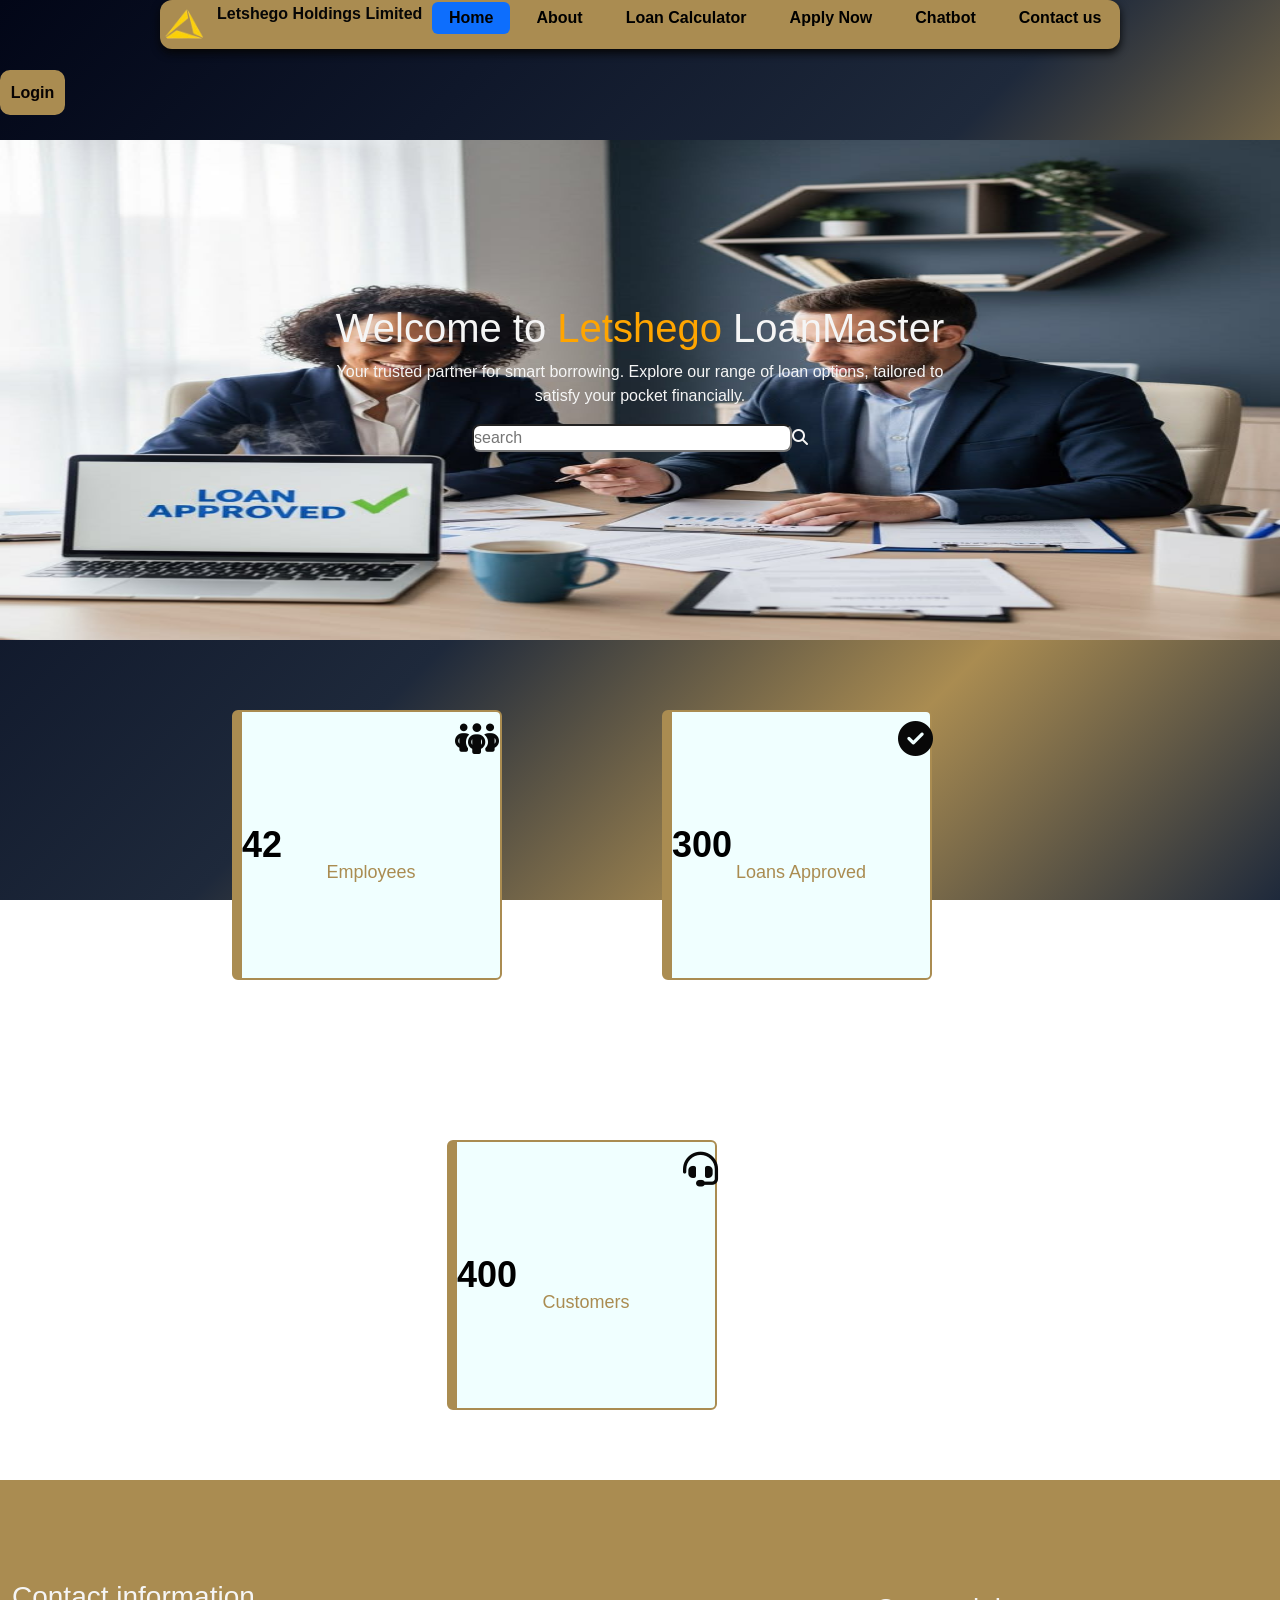
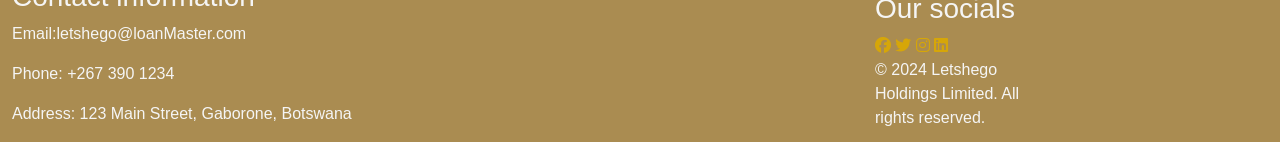
==== commit ac54a1a1: "updated multiple html pages, deleted login.css" ====
--- a/index.html
+++ b/index.html
@@ -3,14 +3,14 @@
 <head>
     <meta charset="UTF-8">
     <meta name="viewport" content="width=device-width, initial-scale=1.0">
-    <title>Menu</title>
+    <title>Loan Application</title>
     <link rel="stylesheet" href="style.css">
     <link href="https://cdn.jsdelivr.net/npm/bootstrap@5.3.8/dist/css/bootstrap.min.css" rel="stylesheet" integrity="sha384-sRIl4kxILFvY47J16cr9ZwB07vP4J8+LH7qKQnuqkuIAvNWLzeN8tE5YBujZqJLB" crossorigin="anonymous">
      <link rel="stylesheet" href="https://cdnjs.cloudflare.com/ajax/libs/font-awesome/6.5.1/css/all.min.css">
   </head>
     <body>
         <ul class="nav nav-pills nav-fill">
-           <img src="logo.png" alt="Letshego Holdings Limited" class="logo">Letshego Holdings Limited
+           <img src="logo.png" alt="Letshego Holdings Limited" class="logo" style="width:45px; height:45px;">Letshego Holdings Limited
   <li class="nav-item">
     <a class="nav-link active" aria-current="page" href="index.html" style="color: black;">Home</a>
   </li>
@@ -47,19 +47,19 @@
   <div class="wrapper">
  <div class="stat-container">
 <i class="fa-solid fa-people-group"></i>
-<span class="num" data-val="340">000</span>
+<span class="num" data-val="200">000</span>
 <span class="text">Employees</span>
  </div>
 
  <div class="stat-container">
 <i class="fa-solid fa-circle-check"></i>
-<span class="num" data-val="225">000</span>
+<span class="num" data-val="1500">000</span>
 <span class="text">Loans Approved</span>
  </div>
  
  <div class="stat-container">
 <i class="fa-solid fa-headset"></i>
-<span class="num" data-val="400">000</span>
+<span class="num" data-val="2000">000</span>
 <span class="text">Customers</span>
  </div>
   </div>
@@ -84,9 +84,8 @@
         <a href="#"><i class="fa-brands fa-twitter"></i></a>
         <a href="#"><i class="fa-brands fa-instagram"></i></a>
         <a href="#"><i class="fa-brands fa-linkedin"></i></a>
-      </div>
-      <div class="letshego-copyright">
-        <p>&copy; 2024 Letshego Holdings Limited. All rights reserved.</p>
+
+        <p class="copyright-text">&copy; 2024 Letshego Holdings Limited. All rights reserved.</p>
       </div>
     </footer>
       <script src="counterUp.js"></script>
--- a/style.css
+++ b/style.css
@@ -1,3 +1,4 @@
+@import url('https://fonts.googleapis.com/css2?family=Lora:ital,wght@0,400..700;1,400..700&display=swap');
 *{
     padding: 0;
     margin: 0;
@@ -6,20 +7,25 @@
     box-sizing: border-box;
     color: whitesmoke;
 }
-/*navbar*/
-.logo{
+/* Navbar */
+.logo {
     background-size: contain;
     width: 45px;
     height: 45px;
     font-size: 24px;
     font-weight: bold;
-     border-radius: 130px;
-
-}
+    border-radius: 130px;
+}
+
 .nav-link {
     position: relative;
     transition: color 0.3s ease;
-}
+     white-space: nowrap;
+    padding: 4px 8px;                  
+    font-size: clamp(0.72rem, 1.4vw, 0.88rem);
+    line-height: 1
+}
+
 .nav-link::after {
     content: '';
     position: absolute;
@@ -31,14 +37,17 @@
     transform: scaleX(0);
     transition: transform 0.3s ease;
 }
+
 .nav-link:hover::after {
     transform: scaleX(1);
 }
+
 .nav-link:hover {
     color: #edbc66;
 }
-ul{
-    background-color: transparent;
+
+ul {
+    background-color: #aa8c51;
     color: #060606;
     border-radius: 12px;
     margin-left: 90px;
@@ -46,18 +55,18 @@
     font-family: Arial, Helvetica, sans-serif;
     font-weight: bolder;
     border: transparent 2px solid;
-    gap: 15px;
-    margin-top: 2.5px;
+    gap: 10px;
+    top: 0;
+    margin-top: 0%;
     position: fixed;
     z-index: 2000;
     backdrop-filter: blur(100px);
     transition: all 0.2s ease-in-out;
-    width:80%;
     display: flex;
-    flex-wrap: wrap;  
-    background-color: #aa8c51;
-}
-body{
+    flex-wrap: nowrap;
+}
+
+body {
     background: linear-gradient(
         135deg,
         #020617,
@@ -65,12 +74,13 @@
         #1e293b,
         #aa8c51,
         #1e293b
-        );
+    );
     background-size: cover;
     background-attachment: fixed;
     animation: fadeUp 1s linear;
     margin-top: 0;
 }
+
 @keyframes fadeUp {
     from {
         opacity: 0;
@@ -81,10 +91,13 @@
         transform: translateY(0) scale(1);
     }
 }
-button{
-    width: 100%;
-    height:45px;
-    border:2px solid transparent;
+
+button {
+    width: 100%;
+    max-width: 80%;
+    top: 0%;
+    height: 45px;
+    border: 2px solid transparent;
     background-color: lightslategray;
     outline: none;
     cursor: pointer;
@@ -93,33 +106,159 @@
     margin: 30px;
     gap: 20px;
 }
-button a{
-    text-decoration:none;
+
+button a {
+    text-decoration: none;
     color: #070303;
 }
 
-.login-button{
+.login-button {
     width: 65px;
-    height:45px;
-    border:2px solid  #aa8c51;
+    height: 45px;
+    border: 2px solid #aa8c51;
     background: #aa8c51;
     outline: none;
     cursor: pointer;
     border-radius: 10px;
     font-weight: bold;
-    margin: 30px;
-    text-decoration:none;
+    text-decoration: none;
     gap: 20px;
-    margin:0 auto;
-}
-button:hover{
+    margin: 0 auto;
+}
+
+button:hover {
     background-color: #aa8c51;
     color: white;
-    box-shadow:  #aa8c51 0px 4px 8px;
+    box-shadow: #aa8c51 0px 4px 8px;
     border: transparent 2px solid;
 }
-a{
-   text-decoration: none;
+
+a {
+    text-decoration: none;
+}
+
+/* ── RESPONSIVE ADDITIONS ── */
+
+/* Push page content below the fixed navbar */
+body {
+    padding-top: 70px;
+}
+
+/* Make nav links not break mid-word */
+.nav-link {
+    white-space: nowrap;
+    font-size: clamp(0.75rem, 1.5vw, 0.95rem);
+}
+
+/* ── LARGE SCREENS (1200px+) ── */
+@media (min-width: 1200px) {
+    ul {
+        margin-left: auto;
+        margin-right: auto;
+        left: 50%;
+        transform: translateX(-50%);
+        width: 75%;
+        justify-content: center;
+    }
+}
+
+/* ── MEDIUM SCREENS / TABLETS (601px–1024px) ── */
+@media (max-width: 1024px) {
+    ul {
+        margin-left: 20px;
+        width: calc(100% - 40px);
+        gap: 8px;
+        justify-content: center;
+    }
+
+    .login-button {
+        width: 70px;
+    }
+}
+
+/* ── SMALL TABLETS (601px–768px) ── */
+@media (max-width: 768px) {
+    ul {
+        margin-left: 10px;
+        width: calc(100% - 20px);
+        gap: 4px;
+        padding: 8px 6px;
+        border-radius: 10px;
+        justify-content: center;
+    }
+
+    .nav-link {
+        padding: 6px 8px;
+        font-size: 0.82rem;
+    }
+
+    .login-button {
+        width: 60px;
+        height: 38px;
+        font-size: 0.82rem;
+    }
+
+    .logo {
+        width: 36px;
+        height: 36px;
+    }
+}
+
+/* ── MOBILE (≤600px) ── */
+@media (max-width: 600px) {
+    ul {
+        margin-left: 8px;
+        width: calc(100% - 16px);
+        gap: 2px;
+        padding: 6px 4px;
+        border-radius: 8px;
+        justify-content: space-around;
+    }
+
+    .nav-item {
+        flex: 1 1 auto;
+        text-align: center;
+        min-width: fit-content;
+    }
+
+    .nav-link {
+        padding: 5px 5px;
+        font-size: 0.72rem;
+    }
+
+    /* Hide underline animation on mobile (too small to be useful) */
+    .nav-link::after {
+        display: none;
+    }
+
+    .login-button {
+        width: 100%;
+        height: 38px;
+        margin: 4px 8px;
+        font-size: 0.78rem;
+        border-radius: 8px;
+    }
+
+    .logo {
+        width: 30px;
+        height: 30px;
+    }
+
+    body {
+        padding-top: 110px;
+    }
+}
+
+/* ── VERY SMALL PHONES (≤380px) ── */
+@media (max-width: 380px) {
+    .nav-link {
+        font-size: 0.65rem;
+        padding: 4px 3px;
+    }
+
+    ul {
+        gap: 1px;
+    }
 }
 /*footer*/
 footer{
@@ -134,11 +273,12 @@
      display: flex;
 }
 .container{
-    margin: 0 auto;
+    margin: 0 ;
+    flex: 1;
     display: flex;
     justify-self: center;
     margin-top: 50px;
-    bottom: 0;
+    bottom: 0%;
     height: auto;
 }
 .footer{
@@ -149,24 +289,17 @@
     width: 190px;
     margin: auto;
     padding: 10px;
-
-}
-.letshego-copyright{
-    text-align: center;
-    font-size: 14px;
-    color:#070303;
-    padding: 0 10px;
-}
-.letshego-copyright p{
-    padding: 10px 0;
-    bottom: 0%;
-    font-size: 14px;
-
 }
 .fa-brands {
     color: #d6a608;
     size: 10ox;
     gap: 7px;
+}
+.copyright-text {
+    position: relative;
+    margin: 0 auto;
+    top: 75%;
+
 }
 /*home page image text*/
 .img-text{
@@ -316,7 +449,7 @@
   padding: 25px;
   color:#df900f ;
 }
-/* ── TABLE WRAPPER (enables horizontal scroll on small screens) ── */
+/* Horizontal scroll on mobile screens*/
 .table-wrapper {
   width: 100%;
   overflow-x: auto;
@@ -325,10 +458,10 @@
   box-shadow: 0 2px 8px #aa8c51  ;
 }
 
-/* ── BASE TABLE STYLES ───────────────────────────── */
+/*BASE TABLE STYLES  */
 table {
   width: 100%;
-  min-width: 600px; /* prevents columns from squishing too small */
+  min-width: 500px; /* prevents columns from squishing too small */
   border-collapse: collapse;
   font-size: 14px;
   margin:0% auto;
@@ -458,16 +591,14 @@
  }
  /*Calculator*/
  .calculater-container{
-    min-width: 150vh;
+    max-width: 700px;
     background-size: cover;
     background-position: center;
     display: flex;
-    align-items: center;
     justify-content: center;
-    margin-top: 30px;
-    min-height: auto;
-    box-shadow: 0 0 20px  #aa8c51;
-    width: 100%;
+    width: 100%;
+    margin: 0% auto;
+     padding: 20px;
  }
  .calculater-container .row{
     width: 800px;
@@ -620,7 +751,7 @@
     color:whitesmoke;
     justify-content: fit-content;
     align-items: center;
-    margin-left: 310px;
+   margin: 0% auto;
 }
 .chat-container h2{
     text-align: center;
@@ -646,13 +777,13 @@
     line-height: 1.4;
 }
 .message-user-message{
-    background: #3719e0;
+    background: rgba(255, 255, 255, 0.35);
     color:#080808;
     align-self: flex-end;
     margin-left:auto;
 }
 .message-bot-message{
-     background: red;
+     background:#aa8c51;
      color: #020617;
      align-self: flex-start;
 }
@@ -671,7 +802,6 @@
     .Apply-form .chat-container .calculater-container{
         width: 100%;
         height: 100vh;
-        border: navy 2px solid;
     }
     .input-area button{
         width: 250px;
@@ -698,4 +828,113 @@
     color: #070303;
     font-size: 14px;
     margin-top: 10px;
+}
+/* ── About Page Cards ── */
+.about-page .card {
+  border: 2px solid #aa8c51;
+  border-radius: 10px;
+  box-shadow: 0 4px 8px #aa8c51;
+  color: black;
+  text-align: center;
+  padding: 20px;
+  width: 100% !important;        /* full width on mobile */
+  max-width: 100% !important;    /* override the 30% on mobile */
+  height: auto;
+  transition: transform 0.2s ease, box-shadow 0.2s ease;
+}
+
+/* Hover effect */
+.about-page .card:hover {
+  transform: translateY(-4px);
+  box-shadow: 0 8px 16px #aa8c51;
+}
+
+.about-page .card img,
+.about-page .card .card-img-top {
+  width: 100%;
+  height: 180px;                 /* fixed height for consistency */
+  object-fit: cover;             /* prevents image stretching */
+  border-radius: 10px;
+}
+
+.about-page .card .card-title {
+  font-size: 1rem;
+  font-weight: 600;
+  color: #aa8c51;
+  margin-top: 10px;
+}
+
+.about-page .card p,
+.about-page .card .card-text {
+  color: #070303;
+  font-size: 14px;
+  margin-top: 10px;
+  line-height: 1.5;
+}
+
+.about-page .card .btn {
+  width: 100%;                   /* full-width button on mobile */
+  background-color: #aa8c51;
+  border-color: #aa8c51;
+  color: white;
+  margin-top: 10px;
+}
+
+.about-page .card .btn:hover {
+  background-color: #8a6f3e;
+  border-color: #8a6f3e;
+}
+
+/* ── Card container layout ── */
+.about-page main {
+  display: flex;
+  flex-direction: column;        /* stack vertically on mobile */
+  align-items: center;
+  gap: 1.2rem;
+  padding: 1rem;
+  width: 100%;
+}
+
+/* ── Tablet (≥576px) ── */
+@media (min-width: 576px) {
+  .about-page main {
+    flex-direction: row;
+    flex-wrap: wrap;             /* wrap cards into rows */
+    justify-content: center;
+  }
+
+  .about-page .card {
+    width: 45% !important;
+    max-width: 45% !important;
+  }
+
+  .about-page .card img,
+  .about-page .card .card-img-top {
+    height: 190px;
+  }
+
+  .about-page .card .btn {
+    width: auto;
+  }
+}
+
+/* ── Desktop (≥992px) ── */
+@media (min-width: 992px) {
+  .about-page main {
+    flex-direction: row;
+    flex-wrap: wrap;
+    justify-content: flex-end;   /* align cards to the right */
+    align-items: flex-start;
+    padding-right: 2rem;
+  }
+
+  .about-page .card {
+    width: 28% !important;
+    max-width: 30% !important;   /* your original 30% */
+  }
+
+  .about-page .card img,
+  .about-page .card .card-img-top {
+    height: 210px;
+  }
 }
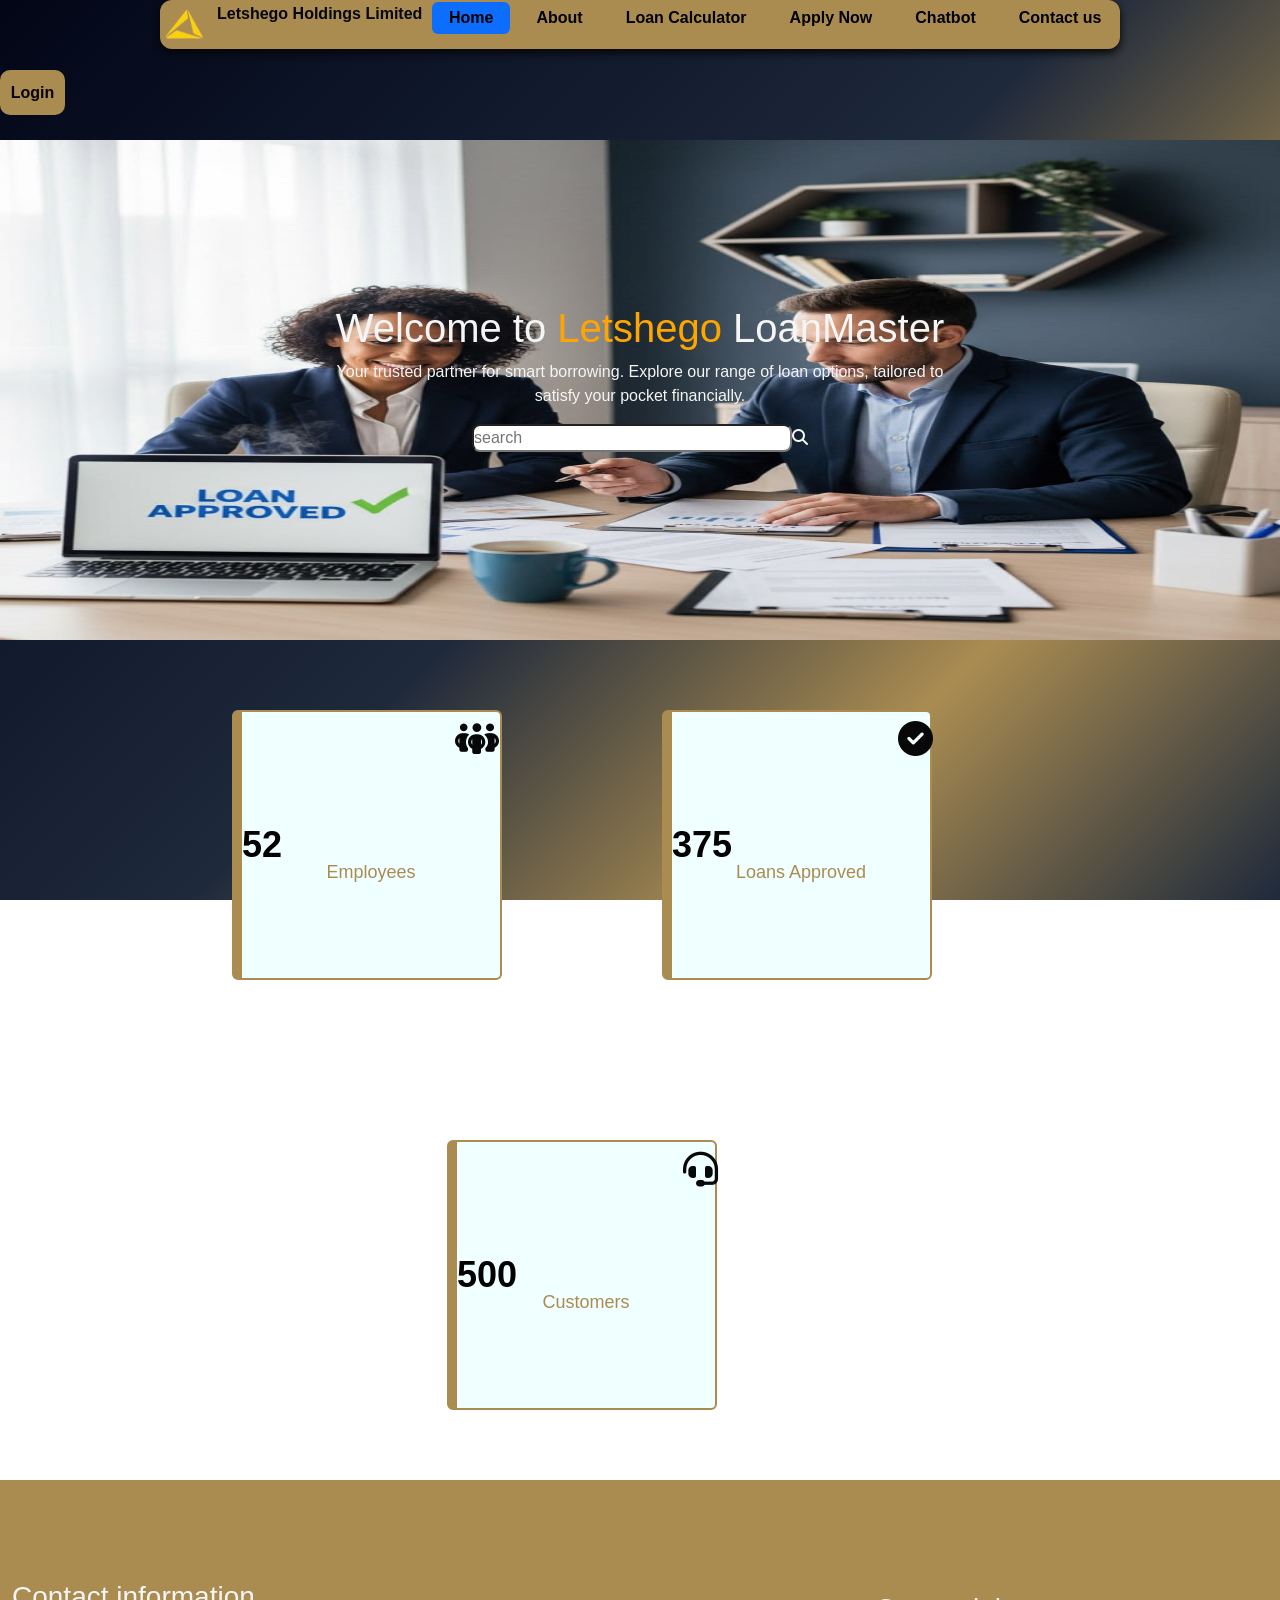
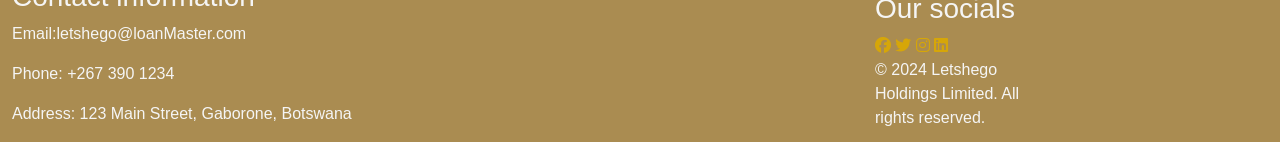
==== commit 1ec7bd40: "Renamed .css file, Updated multiple html pages" ====
--- a/index.html
+++ b/index.html
@@ -4,7 +4,7 @@
     <meta charset="UTF-8">
     <meta name="viewport" content="width=device-width, initial-scale=1.0">
     <title>Loan Application</title>
-    <link rel="stylesheet" href="style.css">
+    <link rel="stylesheet" href="website.css">
     <link href="https://cdn.jsdelivr.net/npm/bootstrap@5.3.8/dist/css/bootstrap.min.css" rel="stylesheet" integrity="sha384-sRIl4kxILFvY47J16cr9ZwB07vP4J8+LH7qKQnuqkuIAvNWLzeN8tE5YBujZqJLB" crossorigin="anonymous">
      <link rel="stylesheet" href="https://cdnjs.cloudflare.com/ajax/libs/font-awesome/6.5.1/css/all.min.css">
   </head>
--- a/website.css
+++ b/website.css
@@ -0,0 +1,961 @@
+@import url('https://fonts.googleapis.com/css2?family=Lora:ital,wght@0,400..700;1,400..700&display=swap');
+*{
+    padding: 0;
+    margin: 0;
+    font-family: 'Gill Sans', 'Gill Sans MT', Calibri, 'Trebuchet MS', sans-serif;
+    scroll-behavior: smooth;
+    box-sizing: border-box;
+    color: whitesmoke;
+}
+/*navbar*/
+@media (max-width: 768px) {
+    .nav-link {
+        font-size: 14px;
+    }
+    ul {
+        flex-direction: column;
+        align-items: center;
+        gap: 10px;
+        width: 100%;
+        display: flex;
+        margin-left: 0;
+        position: static;
+        display: flex;
+        padding: 20px 0;
+        
+    }
+    main{
+        margin-top: 400px;
+    }
+}
+/* Navbar */
+.logo {
+    background-size: contain;
+    width: 45px;
+    height: 45px;
+    font-size: 24px;
+    font-weight: bold;
+    border-radius: 130px;
+}
+
+.nav-link {
+    position: relative;
+    transition: color 0.3s ease;
+     white-space: nowrap;
+    padding: 4px 8px;                  
+    font-size: clamp(0.72rem, 1.4vw, 0.88rem);
+    line-height: 1
+}
+
+.nav-link::after {
+    content: '';
+    position: absolute;
+    width: 100%;
+    height: 2px;
+    background-color: #eae2b7de;
+    bottom: -5px;
+    left: 0;
+    transform: scaleX(0);
+    transition: transform 0.3s ease;
+}
+
+.nav-link:hover::after {
+    transform: scaleX(1);
+}
+
+.nav-link:hover {
+    color: #edbc66;
+}
+
+ul {
+    background-color: #aa8c51;
+    color: #060606;
+    border-radius: 12px;
+    margin-left: 90px;
+    box-shadow: #060606 0px 4px 8px;
+    font-family: Arial, Helvetica, sans-serif;
+    font-weight: bolder;
+    border: transparent 2px solid;
+    gap: 10px;
+    top: 0;
+    margin-top: 0%;
+    position: fixed;
+    z-index: 2000;
+    backdrop-filter: blur(100px);
+    transition: all 0.2s ease-in-out;
+    display: flex;
+    flex-wrap: nowrap;
+}
+
+body {
+    background: linear-gradient(
+        135deg,
+        #020617,
+        #0f172a,
+        #1e293b,
+        #aa8c51,
+        #1e293b
+    );
+    background-size: cover;
+    background-attachment: fixed;
+    animation: fadeUp 1s linear;
+    margin-top: 0;
+}
+
+@keyframes fadeUp {
+    from {
+        opacity: 0;
+        transform: translateY(20px) scale(0.95);
+    }
+    to {
+        opacity: 1;
+        transform: translateY(0) scale(1);
+    }
+}
+
+button {
+    width: 100%;
+    max-width: 80%;
+    top: 0%;
+    height: 45px;
+    border: 2px solid transparent;
+    background-color: lightslategray;
+    outline: none;
+    cursor: pointer;
+    border-radius: 10px;
+    font-weight: bold;
+    margin: 30px;
+    gap: 20px;
+}
+
+button a {
+    text-decoration: none;
+    color: #070303;
+}
+
+.login-button {
+    width: 65px;
+    height: 45px;
+    border: 2px solid #aa8c51;
+    background: #aa8c51;
+    outline: none;
+    cursor: pointer;
+    border-radius: 10px;
+    font-weight: bold;
+    text-decoration: none;
+    gap: 20px;
+    margin: 0 auto;
+}
+
+button:hover {
+    background-color: #aa8c51;
+    color: white;
+    box-shadow: #aa8c51 0px 4px 8px;
+    border: transparent 2px solid;
+}
+
+a {
+    text-decoration: none;
+}
+
+/* ── RESPONSIVE ADDITIONS ── */
+
+/* Push page content below the fixed navbar */
+body {
+    padding-top: 70px;
+}
+
+/* Make nav links not break mid-word */
+.nav-link {
+    white-space: nowrap;
+    font-size: clamp(0.75rem, 1.5vw, 0.95rem);
+}
+
+/* ── LARGE SCREENS (1200px+) ── */
+@media (min-width: 1200px) {
+    ul {
+        margin-left: auto;
+        margin-right: auto;
+        left: 50%;
+        transform: translateX(-50%);
+        width: 75%;
+        justify-content: center;
+    }
+}
+
+/* ── MEDIUM SCREENS / TABLETS (601px–1024px) ── */
+@media (max-width: 1024px) {
+    ul {
+        margin-left: 20px;
+        width: calc(100% - 40px);
+        gap: 8px;
+        justify-content: center;
+    }
+
+    .login-button {
+        width: 70px;
+    }
+}
+
+/* ── SMALL TABLETS (601px–768px) ── */
+@media (max-width: 768px) {
+    ul {
+        margin-left: 10px;
+        width: calc(100% - 20px);
+        gap: 4px;
+        padding: 8px 6px;
+        border-radius: 10px;
+        justify-content: center;
+    }
+
+    .nav-link {
+        padding: 6px 8px;
+        font-size: 0.82rem;
+    }
+
+    .login-button {
+        width: 60px;
+        height: 38px;
+        font-size: 0.82rem;
+    }
+
+    .logo {
+        width: 36px;
+        height: 36px;
+    }
+}
+
+/* ── MOBILE (≤600px) ── */
+@media (max-width: 600px) {
+    ul {
+        margin-left: 8px;
+        width: calc(100% - 16px);
+        gap: 2px;
+        padding: 6px 4px;
+        border-radius: 8px;
+        justify-content: space-around;
+    }
+
+    .nav-item {
+        flex: 1 1 auto;
+        text-align: center;
+        min-width: fit-content;
+    }
+
+    .nav-link {
+        padding: 5px 5px;
+        font-size: 0.72rem;
+    }
+
+    /* Hide underline animation on mobile (too small to be useful) */
+    .nav-link::after {
+        display: none;
+    }
+
+    .login-button {
+        width: 100%;
+        height: 38px;
+        margin: 4px 8px;
+        font-size: 0.78rem;
+        border-radius: 8px;
+    }
+
+    .logo {
+        width: 30px;
+        height: 30px;
+    }
+
+    body {
+        padding-top: 110px;
+    }
+}
+
+/* ── VERY SMALL PHONES (≤380px) ── */
+@media (max-width: 380px) {
+    .nav-link {
+        font-size: 0.65rem;
+        padding: 4px 3px;
+    }
+
+    ul {
+        gap: 1px;
+    }
+}
+/*footer*/
+footer{
+    background-color: #aa8c51;
+    padding-top: 50px;
+    margin-top: 50px;
+    bottom: 0;
+    width: 100%;
+    max-width: 2000px;
+    height:fit-content;
+     margin: 0 auto;
+     display: flex;
+}
+.container{
+    margin: 0 ;
+    flex: 1;
+    display: flex;
+    justify-self: center;
+    margin-top: 50px;
+    bottom: 0%;
+    height: auto;
+}
+.footer{
+    width: 100%;
+
+}
+.content{
+    width: 190px;
+    margin: auto;
+    padding: 10px;
+}
+.fa-brands {
+    color: #d6a608;
+    size: 10ox;
+    gap: 7px;
+}
+.copyright-text {
+    position: relative;
+    margin: 0 auto;
+    top: 75%;
+
+}
+/*home page image text*/
+.img-text{
+    position: relative;
+    text-align: center;
+    color: white;
+}
+.content-text{
+    position: absolute;
+    top: 50%;
+    left: 50%;
+    transform: translate(-50%, -50%);
+}
+.stat-container{
+    width: 28vw;
+    height: 26vw;
+    border: 2px solid  #aa8c51;
+    display:flex;
+    flex-direction:column;
+    justify-content:center;
+    padding: 1em 0;
+    position: relative;
+    font-size:16px;
+    border-radius: 0.5em;
+    background-color:azure;
+    border-left: 10px solid  #aa8c51;
+    z-index: 2;
+
+}
+span.num{
+    color: black;
+    display:flex;
+    font-weight: bolder;
+    font-size: 3em;
+}
+.wrapper{
+    width:80vw;
+    margin:40px;
+    flex-wrap: wrap;
+    align-items: center;
+    gap: 160px;
+    justify-content: center;
+    display: flex;
+}
+span.text{
+color: #aa8c51;
+font-size: 1.5em;
+text-align: center;
+pad: 0.7em 0;
+font-weight: 400;
+line-height: 0;
+}
+.stat-container i{
+font-size: 35px;
+top: 10%;
+display: flex;
+right: -8%;
+height: auto;
+color: #080808;
+text-align: center;
+justify-content: center;
+position: absolute;
+transform: translate(-50%, -50%);
+}
+@media screen and (max-width:1024px){
+    .wrapper .ul{
+        width: 85vw;
+    }
+}
+.stat-container{
+    height: 30vmin;
+    width:30vmin;
+    font-size: 12px;
+}
+@media  screen and (max-width:400px) {
+    .wrapper .ul main footer section{
+        gap: 15px;
+    }
+    
+}
+section{
+    padding: 30px;
+}
+/*contact form layout*/
+.Contact-container {
+    width: 100%;
+    height: 80%;
+    max-width: 500px;
+    margin: 0% auto;
+    justify-content: center;
+    align-items: center;
+    border: darkgrey solid 2px;
+    border-radius: 15px;
+    padding:20px;
+    padding-top: 70px;
+    box-shadow: #070708 0px 4px 8px;
+     backdrop-filter: blur(10px);
+}
+.contact-img{
+    position: absolute;
+    right:-1px;
+    top: -1px;
+    padding-left:500px;
+
+}
+.contact-img img{
+    border-radius: 15px;
+    width: 440px;
+    height:485px;
+}
+h4, span{
+ color: gold;
+ animation: neonGlow 1.5s ease-in-out infinite alternate;
+}
+@keyframes neonGlow {
+  from {
+    text-shadow: 0 0 5px gold, 0 0 10px gold, 0 0 20px gold, 0 0 40px gold;
+  }
+  to {
+    text-shadow: 0 0 10px #aa8c51, 0 0 20px #aa8c51, 0 0 30px #aa8c51, 0 0 50px #aa8c51;
+    color: #aa8c51;
+    transition: all .2s ease-in-out;
+    
+}
+}
+/*contact Table*/
+ table {
+  font-family: 'Gill Sans', 'Gill Sans MT', Calibri, 'Trebuchet MS', sans-serif;
+  font-weight: 400;
+  font-size: medium;
+  border-spacing: 3px;
+  width: 100%;
+  height: auto;
+}
+tr{ 
+background-color: azure;
+}
+
+td {
+  border-color: brown;
+  text-align: left;
+  padding: 10px;
+  color: black;
+}
+th{
+  text-align: center;
+  padding: 25px;
+  color:#df900f ;
+}
+/* Horizontal scroll on mobile screens*/
+.table-wrapper {
+  width: 100%;
+  overflow-x: auto;
+  -webkit-overflow-scrolling: touch; /* smooth scroll on iOS */
+  border-radius: 8px;
+  box-shadow: 0 2px 8px #aa8c51  ;
+}
+
+/*BASE TABLE STYLES  */
+table {
+  width: 100%;
+  min-width: 500px; /* prevents columns from squishing too small */
+  border-collapse: collapse;
+  font-size: 14px;
+  margin:0% auto;
+}
+
+th, td {
+  padding: 12px 16px;
+  text-align: left;
+  white-space: nowrap; /* keeps content on one line */
+  border-bottom: 1px solid #e0e0e0;
+}
+
+th {
+  background: #aa8c51;
+  color: #ffffff;
+  font-size: 13px;
+  font-weight: 600;
+  letter-spacing: 0.5px;
+}
+
+tr:nth-child(even) {
+  background: rgba(200, 153, 42, 0.08);
+}
+
+tr:hover {
+  background: rgba(26, 58, 107, 0.07);
+  transition: background 0.2s;
+}
+
+td a {
+  color: #c8992a;
+  text-decoration: none;
+  font-weight: 500;
+}
+
+td a:hover {
+  text-decoration: underline;
+}
+
+/*MOBILE: CARD LAYOUT */
+@media (max-width: 600px) {
+
+  .table-wrapper {
+    box-shadow: none;
+    overflow-x: unset;
+    margin: 0% auto;
+  }
+
+  table, thead, tbody, th, td, tr {
+    display: block; /* stack everything vertically */
+  }
+
+  /* Hide the header row (labels move inline) */
+  thead tr {
+    display: none;
+  }
+
+  /* Each row becomes a card */
+  tbody tr {
+    background: #fff;
+    border: 1px solid #aa8c51;
+    border-radius: 10px;
+    margin-bottom: 16px;
+    padding: 12px;
+    box-shadow: 0 2px 6px #aa8c51;
+  }
+
+  tbody tr:hover {
+    background: #fff;
+  }
+
+  /* Each cell shows its column label on the left */
+  td {
+    display: flex;
+    justify-content: space-between;
+    align-items: center;
+    padding: 8px 4px;
+    border-bottom: 1px solid #f0f0f0;
+    font-size: 13px;
+    white-space: normal;
+    gap: 12px;
+  }
+
+  td:last-child {
+    border-bottom: none;
+  }
+
+  /* Column label injected via data attribute */
+  td::before {
+    content: attr(data-label);
+    font-weight: 700;
+    color: #1a3a6b;
+    font-size: 11px;
+    text-transform: uppercase;
+    letter-spacing: 0.5px;
+    min-width: 110px;
+    flex-shrink: 0;
+  }
+}
+
+  
+/*contact page popup*/
+ .popup{
+    width: 400px;
+    background: #070708;
+    border-radius: 6px;
+    position: absolute;
+    top: 0;
+    left: 50%;
+    transform: translate(-50%,-50%) scale(0.1);
+    text-align: center;
+    padding:0 30px 30px;
+    color: #ebe8e6;
+    visibility: hidden;
+    transition: transform 0.4s, top 0.4s;
+ }
+.open-popup{
+visibility:visible;
+top:50%;
+transform:translate(-50%,-50%) scale(1);
+}
+.popup img{
+    width: 100px;
+    margin-top: -50px;
+    border-radius: 50%;
+    box-shadow: 0 2px 5px rgb(7, 7, 7);
+ }
+ /*Calculator*/
+ .calculater-container{
+    max-width: 700px;
+    background-size: cover;
+    background-position: center;
+    display: flex;
+    justify-content: center;
+    width: 100%;
+    margin: 0% auto;
+     padding: 20px;
+ }
+ .calculater-container .row{
+    width: 800px;
+    border-radius: 20px;
+    gap:25px;
+    flex-wrap:wrap;
+    display: flex;
+    backdrop-filter: blur(200px);
+    border: 2px solid white;
+    box-shadow: 8px solid black;
+    color: #ebe8e6;
+ }
+ .calculater-container  .row .box{
+    display: flex;
+    align-items: center;
+    justify-content: center;
+    flex-flow: column;
+    gap: 15px;
+    padding: 20px 30px; 
+    border:2px solid white;
+    box-shadow: 10px solid black;
+    border: radius 20px;
+    text-align:center;
+    backdrop-filter: blur(10px);
+ }
+ .calculater-container  .row .box{
+    flex: 1 1 200px;
+ }
+.calculater-container .row .output{
+    display: flex;
+    align-items: center;
+    justify-content:center;
+    flex-flow:column;
+    gap:15px;
+    padding: 30px 20px;
+    border: 2px solid white;
+    box-shadow: 10px solid black;
+    text-align:center;
+    border-radius:20px;
+    background-color: #070303;
+
+}
+.calculater-container  .row .output p{
+    font-size: 20px;
+    color: #3719e0;
+}
+.calculater-container  .row .form .input{
+    width: 100%;
+    background:none;
+    border-radius:10px;
+    background: lightgrey;
+    border: 2px solid  #aa8c51;
+    font-size: 20px;
+    padding: 10px 15px;
+    margin-top: 10px;
+    margin-bottom: 15px;
+}
+.calculater-container  .row .form .input::placeholder{
+    color:cornsilk;
+    text-transform:none;
+}
+.calculater-container  .row .form[type="radio"]{
+    display:none;
+}
+.calculater-container .row .form .tenure{
+    display: flex;
+    gap:10px;
+    justify-content: space-between;
+}
+.calculater-container  .row .form .tenure label{
+    font-size:20px;
+    border-radius:10px;
+    flex:1;
+    background-color: rgb(224, 159, 18);
+    border: 2px solid white;
+    text-align: center;
+    color: white;
+    padding:10px;
+    cursor: pointer;
+}
+.calculater-container  .row .form .tenure .input[type="radio"]:checked + label{
+    background-color: #070303;
+    color:white;
+    transition: 0.5s all;
+}
+/* Output box results */
+.outputFinal {
+  background: rgba(255, 255, 255, 0.15);
+  border: 1px solid rgba(255, 255, 255, 0.4);
+  border-radius: 8px;
+  padding: 12px 16px;
+  margin-bottom: 16px;
+  font-size: 20px;
+  font-weight: 700;
+  color: #ffffff;
+  min-height: 48px;
+  letter-spacing: 0.5px;
+}
+
+/* Labels above each result */
+.box-output p {
+  color: rgba(255, 255, 255, 0.8);
+  font-size: 13px;
+  font-weight: 600;
+  text-transform: uppercase;
+  letter-spacing: 1px;
+  margin-bottom: 6px;
+}
+
+/* Placeholder dash when empty */
+.outputFinal:empty::before {
+  content: '—';
+  color: rgba(255, 255, 255, 0.35);
+  font-size: 18px;
+}
+
+/*Application form*/
+.Apply-form {
+    width: 100%;
+    height:auto;
+    max-width: 600px;
+    margin: 100px;
+    justify-content: fit-content;
+    align-items: center;
+    border:darkgray solid 2px;
+    border-radius: 15px;
+    padding:20px;
+    padding-top: 70px;
+   box-shadow: 0 0 20px  #aa8c51;
+    backdrop-filter: blur(15px);
+    margin: 0% auto;
+}
+option{
+    background-color: #070708;
+    color: #ebe8e6;
+}
+.radio{
+    box-sizing: border-box;
+    width: 100%;
+    max-width: 200px;
+}
+/*chatbox*/
+.chat-container{
+    width: 100%;
+    max-width: 700px;
+    backdrop-filter: blur(10px);
+    border-radius: 20px;
+    padding: 20px;
+    box-shadow: 0 0 20px  #aa8c51;
+    color:whitesmoke;
+    justify-content: fit-content;
+    align-items: center;
+   margin: 0% auto;
+}
+.chat-container h2{
+    text-align: center;
+    margin-bottom: 15px;
+}
+.chat-box{
+    background:#1e293b;
+    height:400px;
+    overflow-y:auto;
+    padding: 10px;
+    margin-bottom: 10px;
+    border-radius: 10px;
+    display: flex;
+    flex-direction: column;
+}
+.message-user-message,
+.message-bot-message{
+    padding:10px;
+    border-radius:10px;
+    margin:5px 0;
+    width:fit-content;
+    max-width:75%;
+    line-height: 1.4;
+}
+.message-user-message{
+    background: rgba(255, 255, 255, 0.35);
+    color:#080808;
+    align-self: flex-end;
+    margin-left:auto;
+}
+.message-bot-message{
+     background:#aa8c51;
+     color: #020617;
+     align-self: flex-start;
+}
+.input-area{
+    display:flex;
+    gap:10px;
+}
+.input-area input{
+flex:1;
+padding: 10px;
+border:none;
+border-radius: 10px;
+outline: none;
+}
+@media (max-width: 500px) {
+    .Apply-form .chat-container .calculater-container{
+        width: 100%;
+        height: 100vh;
+    }
+    .input-area button{
+        width: 250px;
+    }
+}
+/*About page cards*/
+.card {
+    border: 2px solid #aa8c51;
+    border-radius: 10px;
+    box-shadow: 0 4px 8px #aa8c51;
+    color: black;
+    text-align: center;
+    padding: 20px;
+    width: 100%;
+    max-width: 30%;
+    height: auto;
+}
+.card img {
+    width: 100%;
+    height: auto;
+    border-radius: 10px;
+}
+.card p{
+    color: #070303;
+    font-size: 14px;
+    margin-top: 10px;
+}
+/* ── About Page Cards ── */
+.about-page .card {
+  border: 2px solid #aa8c51;
+  border-radius: 10px;
+  box-shadow: 0 4px 8px #aa8c51;
+  color: black;
+  text-align: center;
+  padding: 20px;
+  width: 100% !important;        /* full width on mobile */
+  max-width: 100% !important;    /* override the 30% on mobile */
+  height: auto;
+  transition: transform 0.2s ease, box-shadow 0.2s ease;
+}
+
+/* Hover effect */
+.about-page .card:hover {
+  transform: translateY(-4px);
+  box-shadow: 0 8px 16px #aa8c51;
+}
+
+.about-page .card img,
+.about-page .card .card-img-top {
+  width: 100%;
+  height: 180px;                 /* fixed height for consistency */
+  object-fit: cover;             /* prevents image stretching */
+  border-radius: 10px;
+}
+
+.about-page .card .card-title {
+  font-size: 1rem;
+  font-weight: 600;
+  color: #aa8c51;
+  margin-top: 10px;
+}
+
+.about-page .card p,
+.about-page .card .card-text {
+  color: #070303;
+  font-size: 14px;
+  margin-top: 10px;
+  line-height: 1.5;
+}
+
+.about-page .card .btn {
+  width: 100%;                   /* full-width button on mobile */
+  background-color: #aa8c51;
+  border-color: #aa8c51;
+  color: white;
+  margin-top: 10px;
+}
+
+.about-page .card .btn:hover {
+  background-color: #8a6f3e;
+  border-color: #8a6f3e;
+}
+
+/* ── Card container layout ── */
+.about-page main {
+  display: flex;
+  flex-direction: column;        /* stack vertically on mobile */
+  align-items: center;
+  gap: 1.2rem;
+  padding: 1rem;
+  width: 100%;
+}
+
+/* ── Tablet (≥576px) ── */
+@media (min-width: 576px) {
+  .about-page main {
+    flex-direction: row;
+    flex-wrap: wrap;             /* wrap cards into rows */
+    justify-content: center;
+  }
+
+  .about-page .card {
+    width: 45% !important;
+    max-width: 45% !important;
+  }
+
+  .about-page .card img,
+  .about-page .card .card-img-top {
+    height: 190px;
+  }
+
+  .about-page .card .btn {
+    width: auto;
+  }
+}
+
+/* ── Desktop (≥992px) ── */
+@media (min-width: 992px) {
+  .about-page main {
+    flex-direction: row;
+    flex-wrap: wrap;
+    justify-content: flex-end;   /* align cards to the right */
+    align-items: flex-start;
+    padding-right: 2rem;
+  }
+
+  .about-page .card {
+    width: 28% !important;
+    max-width: 30% !important;   /* your original 30% */
+  }
+
+  .about-page .card img,
+  .about-page .card .card-img-top {
+    height: 210px;
+  }
+}
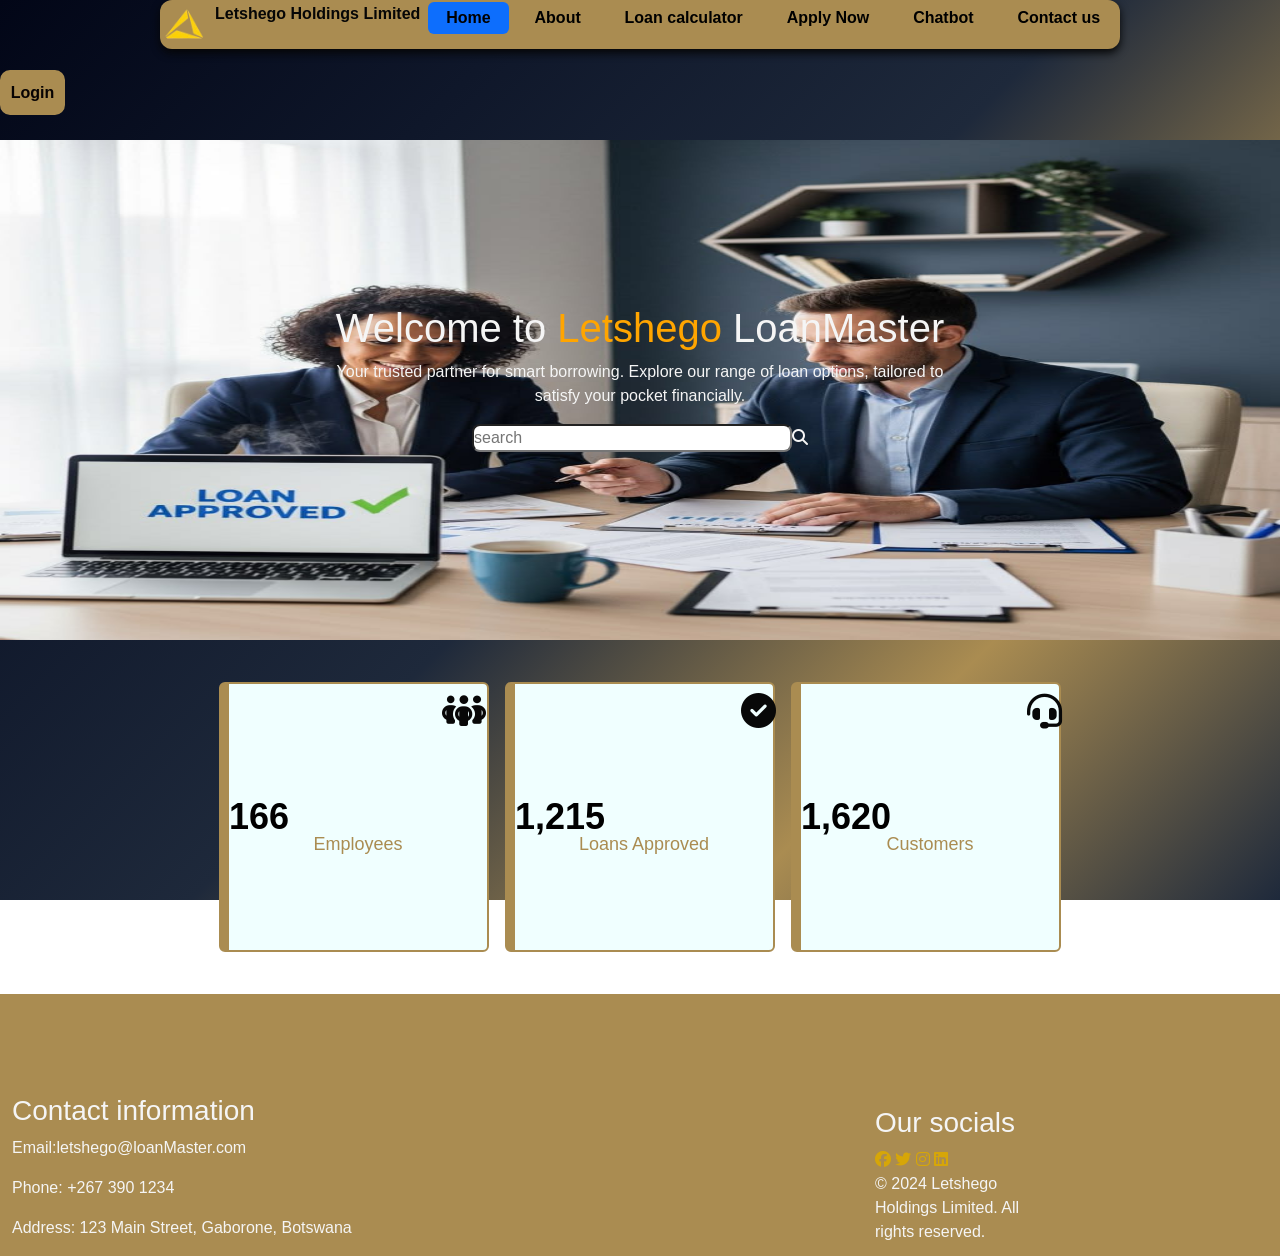
==== commit 2eb1a958: "Updated a lot of html pages" ====
--- a/index.html
+++ b/index.html
@@ -8,9 +8,9 @@
     <link href="https://cdn.jsdelivr.net/npm/bootstrap@5.3.8/dist/css/bootstrap.min.css" rel="stylesheet" integrity="sha384-sRIl4kxILFvY47J16cr9ZwB07vP4J8+LH7qKQnuqkuIAvNWLzeN8tE5YBujZqJLB" crossorigin="anonymous">
      <link rel="stylesheet" href="https://cdnjs.cloudflare.com/ajax/libs/font-awesome/6.5.1/css/all.min.css">
   </head>
-    <body>
-        <ul class="nav nav-pills nav-fill">
-           <img src="logo.png" alt="Letshego Holdings Limited" class="logo" style="width:45px; height:45px;">Letshego Holdings Limited
+  <body>
+   <ul class="nav nav-pills nav-fill">
+           <img src="logo.png" alt="Letshego Holdings Limited" class="logo">Letshego Holdings Limited
   <li class="nav-item">
     <a class="nav-link active" aria-current="page" href="index.html" style="color: black;">Home</a>
   </li>
@@ -18,7 +18,7 @@
     <a class="nav-link" href="About.html" style="color: black;">About</a>
   </li>
   <li class="nav-item">
-    <a class="nav-link" href="Calculator.html" style="color: black;">Loan Calculator</a>
+    <a class="nav-link" href="Calculator.html" style="color: black;">Loan calculator</a>
   </li>
   <li class="nav-item">
     <a class="nav-link" href="Apply.html" style="color: black;">Apply Now</a>
@@ -28,8 +28,8 @@
   </li>
   <li class="nav-item">
     <a class="nav-link" href="Contact.html" style="color: black;">Contact us</a>
-  </li>
-  </ul>
+  </li> 
+</ul>
   <button class="login-button"><a href="login.html">Login</a></button>
   <main>
     <div class="img-text">
--- a/website.css
+++ b/website.css
@@ -17,15 +17,18 @@
         align-items: center;
         gap: 10px;
         width: 100%;
-        display: flex;
-        margin-left: 0;
+        max-width: 80%;
+        margin-left: 60px;
         position: static;
-        display: flex;
         padding: 20px 0;
-        
     }
     main{
-        margin-top: 400px;
+        margin-top: 300px;
+    }
+    body .login-button{
+        margin-right: 50px;
+        width: 100%;
+        max-width: 40%;
     }
 }
 /* Navbar */
@@ -76,7 +79,7 @@
     font-family: Arial, Helvetica, sans-serif;
     font-weight: bolder;
     border: transparent 2px solid;
-    gap: 10px;
+    gap: 8px;
     top: 0;
     margin-top: 0%;
     position: fixed;
@@ -858,8 +861,8 @@
   color: black;
   text-align: center;
   padding: 20px;
-  width: 100% !important;        /* full width on mobile */
-  max-width: 100% !important;    /* override the 30% on mobile */
+  width: 100% !important;        
+  max-width: 100% !important;    
   height: auto;
   transition: transform 0.2s ease, box-shadow 0.2s ease;
 }
@@ -894,7 +897,7 @@
 }
 
 .about-page .card .btn {
-  width: 100%;                   /* full-width button on mobile */
+  width: 100%;                   
   background-color: #aa8c51;
   border-color: #aa8c51;
   color: white;
@@ -906,56 +909,22 @@
   border-color: #8a6f3e;
 }
 
-/* ── Card container layout ── */
-.about-page main {
-  display: flex;
-  flex-direction: column;        /* stack vertically on mobile */
+@media (max-width: 576px) {
+  .about-page .card {
+    max-width: 600px !important; 
+    min-height: fit-content;
+    display: flex;
+  flex-direction: row;        
   align-items: center;
   gap: 1.2rem;
   padding: 1rem;
   width: 100%;
-}
-
-/* ── Tablet (≥576px) ── */
-@media (min-width: 576px) {
-  .about-page main {
+
+  }
+}
+.wrapper {
     flex-direction: row;
-    flex-wrap: wrap;             /* wrap cards into rows */
-    justify-content: center;
-  }
-
-  .about-page .card {
-    width: 45% !important;
-    max-width: 45% !important;
-  }
-
-  .about-page .card img,
-  .about-page .card .card-img-top {
-    height: 190px;
-  }
-
-  .about-page .card .btn {
-    width: auto;
-  }
-}
-
-/* ── Desktop (≥992px) ── */
-@media (min-width: 992px) {
-  .about-page main {
-    flex-direction: row;
-    flex-wrap: wrap;
-    justify-content: flex-end;   /* align cards to the right */
-    align-items: flex-start;
-    padding-right: 2rem;
-  }
-
-  .about-page .card {
-    width: 28% !important;
-    max-width: 30% !important;   /* your original 30% */
-  }
-
-  .about-page .card img,
-  .about-page .card .card-img-top {
-    height: 210px;
-  }
+    margin:0 auto;
+    padding: 12px;
+    gap: 16px;
 }
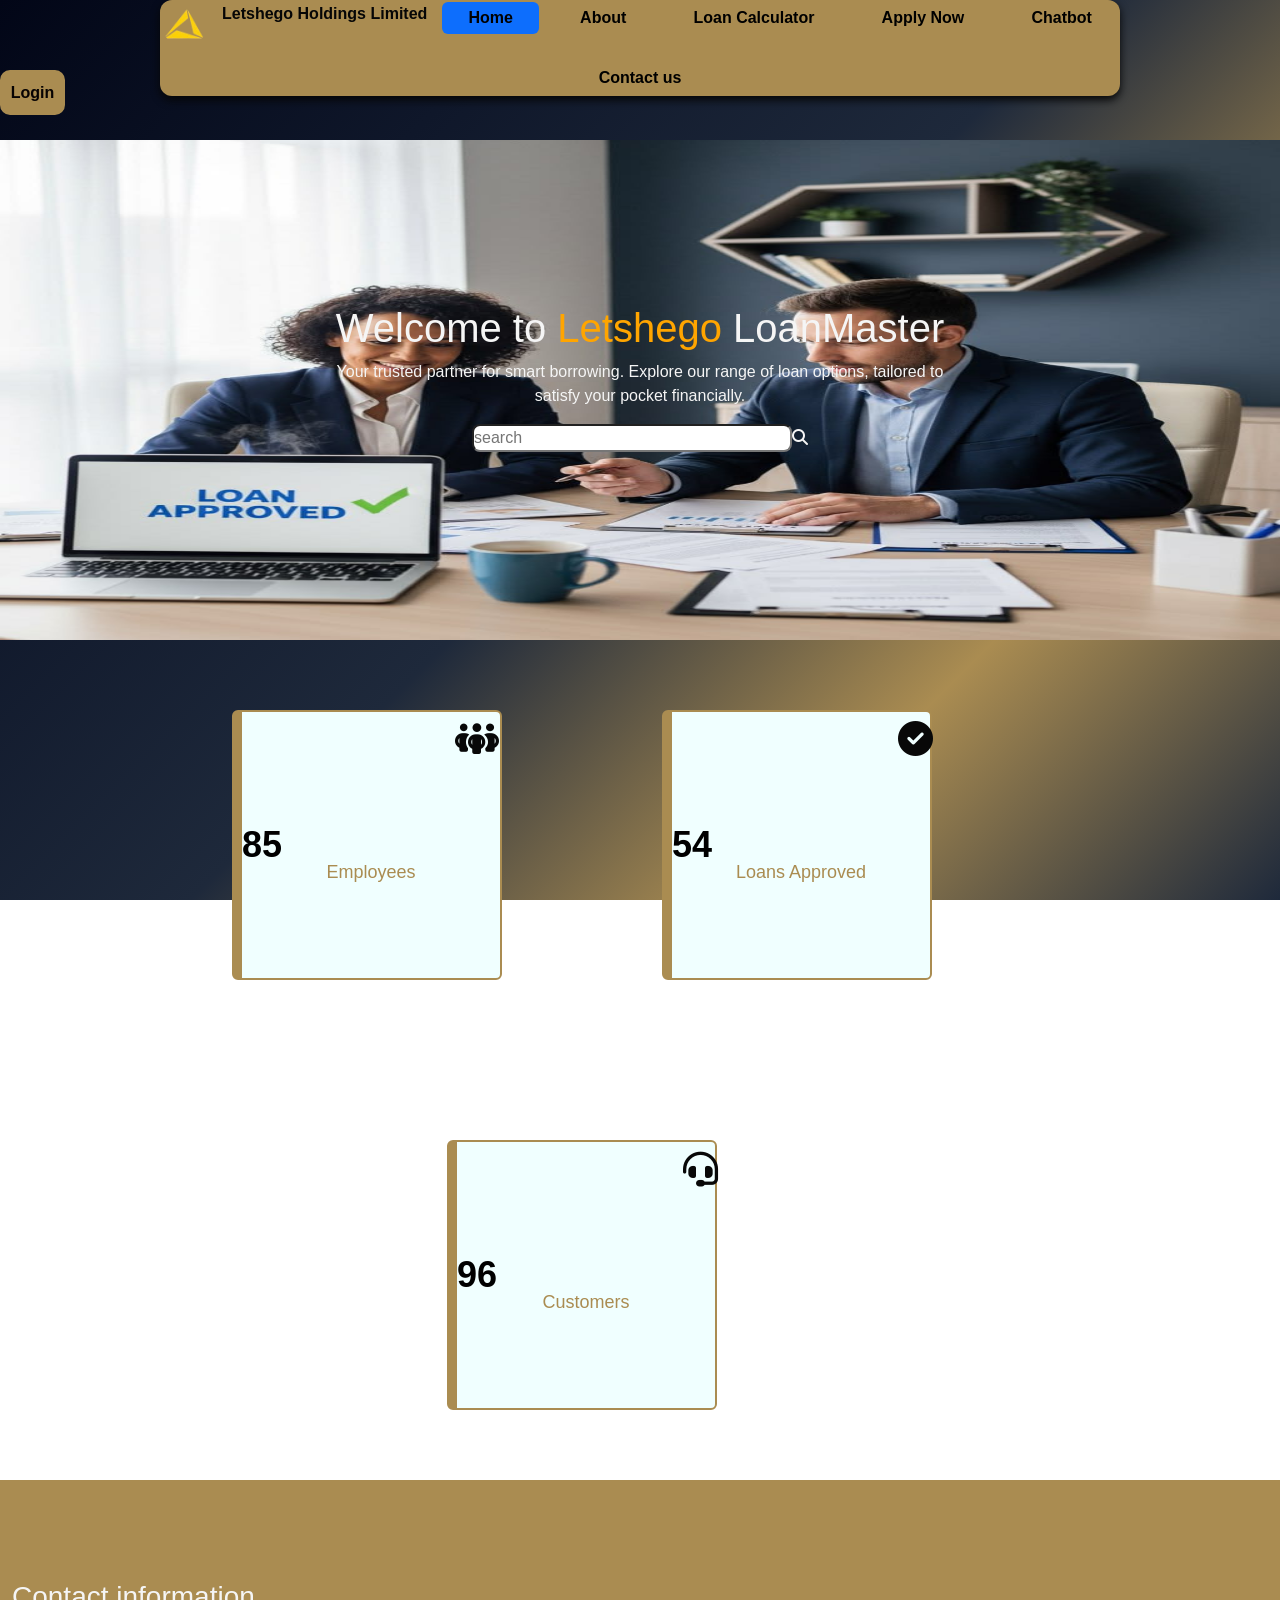
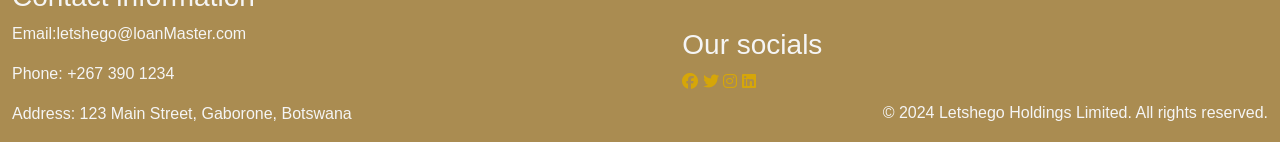
==== commit 69a11039: "updated multiple HTML pages" ====
--- a/index.html
+++ b/index.html
@@ -3,13 +3,13 @@
 <head>
     <meta charset="UTF-8">
     <meta name="viewport" content="width=device-width, initial-scale=1.0">
-    <title>Loan Application</title>
-    <link rel="stylesheet" href="website.css">
+    <title>Menu</title>
+    <link rel="stylesheet" href="style.css">
     <link href="https://cdn.jsdelivr.net/npm/bootstrap@5.3.8/dist/css/bootstrap.min.css" rel="stylesheet" integrity="sha384-sRIl4kxILFvY47J16cr9ZwB07vP4J8+LH7qKQnuqkuIAvNWLzeN8tE5YBujZqJLB" crossorigin="anonymous">
      <link rel="stylesheet" href="https://cdnjs.cloudflare.com/ajax/libs/font-awesome/6.5.1/css/all.min.css">
   </head>
-  <body>
-   <ul class="nav nav-pills nav-fill">
+    <body>
+        <ul class="nav nav-pills nav-fill">
            <img src="logo.png" alt="Letshego Holdings Limited" class="logo">Letshego Holdings Limited
   <li class="nav-item">
     <a class="nav-link active" aria-current="page" href="index.html" style="color: black;">Home</a>
@@ -18,7 +18,7 @@
     <a class="nav-link" href="About.html" style="color: black;">About</a>
   </li>
   <li class="nav-item">
-    <a class="nav-link" href="Calculator.html" style="color: black;">Loan calculator</a>
+    <a class="nav-link" href="Calculator.html" style="color: black;">Loan Calculator</a>
   </li>
   <li class="nav-item">
     <a class="nav-link" href="Apply.html" style="color: black;">Apply Now</a>
@@ -28,8 +28,8 @@
   </li>
   <li class="nav-item">
     <a class="nav-link" href="Contact.html" style="color: black;">Contact us</a>
-  </li> 
-</ul>
+  </li>
+  </ul>
   <button class="login-button"><a href="login.html">Login</a></button>
   <main>
     <div class="img-text">
@@ -47,19 +47,19 @@
   <div class="wrapper">
  <div class="stat-container">
 <i class="fa-solid fa-people-group"></i>
-<span class="num" data-val="200">000</span>
+<span class="num" data-val="340">000</span>
 <span class="text">Employees</span>
  </div>
 
  <div class="stat-container">
 <i class="fa-solid fa-circle-check"></i>
-<span class="num" data-val="1500">000</span>
+<span class="num" data-val="225">000</span>
 <span class="text">Loans Approved</span>
  </div>
  
  <div class="stat-container">
 <i class="fa-solid fa-headset"></i>
-<span class="num" data-val="2000">000</span>
+<span class="num" data-val="400">000</span>
 <span class="text">Customers</span>
  </div>
   </div>
@@ -84,7 +84,8 @@
         <a href="#"><i class="fa-brands fa-twitter"></i></a>
         <a href="#"><i class="fa-brands fa-instagram"></i></a>
         <a href="#"><i class="fa-brands fa-linkedin"></i></a>
-
+      </div>
+      <div class="letshego-copyright">
         <p class="copyright-text">&copy; 2024 Letshego Holdings Limited. All rights reserved.</p>
       </div>
     </footer>
--- a/style.css
+++ b/style.css
@@ -0,0 +1,939 @@
+*{
+    padding: 0;
+    margin: 0;
+    font-family: 'Gill Sans', 'Gill Sans MT', Calibri, 'Trebuchet MS', sans-serif;
+    scroll-behavior: smooth;
+    box-sizing: border-box;
+    color: whitesmoke;
+}
+/* Navbar */
+.logo {
+    background-size: contain;
+    width: 45px;
+    height: 45px;
+    font-size: 24px;
+    font-weight: bold;
+    border-radius: 130px;
+}
+
+.nav-link {
+    position: relative;
+    transition: color 0.3s ease;
+     white-space: nowrap;
+    padding: 4px 8px;                  /* reduced vertical padding */
+    font-size: clamp(0.72rem, 1.4vw, 0.88rem);
+    line-height: 1
+}
+
+.nav-link::after {
+    content: '';
+    position: absolute;
+    width: 100%;
+    height: 2px;
+    background-color: #eae2b7de;
+    bottom: -5px;
+    left: 0;
+    transform: scaleX(0);
+    transition: transform 0.3s ease;
+}
+
+.nav-link:hover::after {
+    transform: scaleX(1);
+}
+
+.nav-link:hover {
+    color: #edbc66;
+}
+
+ul {
+    background-color: #aa8c51;
+    color: #060606;
+    border-radius: 12px;
+    margin-left: 90px;
+    box-shadow: #060606 0px 4px 8px;
+    font-family: Arial, Helvetica, sans-serif;
+    font-weight: bolder;
+    border: transparent 2px solid;
+    gap: 15px;
+    top: 0;
+    margin-top: 0%;
+    position: fixed;
+    z-index: 2000;
+    backdrop-filter: blur(100px);
+    transition: all 0.2s ease-in-out;
+    width: 80%;
+    display: flex;
+    flex-wrap: wrap;
+}
+
+body {
+    background: linear-gradient(
+        135deg,
+        #020617,
+        #0f172a,
+        #1e293b,
+        #aa8c51,
+        #1e293b
+    );
+    background-size: cover;
+    background-attachment: fixed;
+    animation: fadeUp 1s linear;
+    margin-top: 0;
+}
+
+@keyframes fadeUp {
+    from {
+        opacity: 0;
+        transform: translateY(20px) scale(0.95);
+    }
+    to {
+        opacity: 1;
+        transform: translateY(0) scale(1);
+    }
+}
+
+button {
+    width: 100%;
+    top: 0;
+    height: 45px;
+    border: 2px solid transparent;
+    background-color: lightslategray;
+    outline: none;
+    cursor: pointer;
+    border-radius: 10px;
+    font-weight: bold;
+    margin: 30px;
+    gap: 20px;
+}
+
+button a {
+    text-decoration: none;
+    color: #070303;
+}
+
+.login-button {
+    width: 65px;
+    height: 45px;
+    border: 2px solid #aa8c51;
+    background: #aa8c51;
+    outline: none;
+    cursor: pointer;
+    border-radius: 10px;
+    font-weight: bold;
+    text-decoration: none;
+    gap: 20px;
+    margin: 0 auto;
+}
+
+button:hover {
+    background-color: #aa8c51;
+    color: white;
+    box-shadow: #aa8c51 0px 4px 8px;
+    border: transparent 2px solid;
+}
+
+a {
+    text-decoration: none;
+}
+
+/* ── RESPONSIVE ADDITIONS ── */
+
+/* Push page content below the fixed navbar */
+body {
+    padding-top: 70px;
+}
+
+/* Make nav links not break mid-word */
+.nav-link {
+    white-space: nowrap;
+    font-size: clamp(0.75rem, 1.5vw, 0.95rem);
+}
+
+/* ── LARGE SCREENS (1200px+) ── */
+@media (min-width: 1200px) {
+    ul {
+        margin-left: auto;
+        margin-right: auto;
+        left: 50%;
+        transform: translateX(-50%);
+        width: 75%;
+        justify-content: center;
+    }
+}
+
+/* ── MEDIUM SCREENS / TABLETS (601px–1024px) ── */
+@media (max-width: 1024px) {
+    ul {
+        margin-left: 20px;
+        width: calc(100% - 40px);
+        gap: 8px;
+        justify-content: center;
+    }
+
+    .login-button {
+        width: 70px;
+    }
+}
+
+/* ── SMALL TABLETS (601px–768px) ── */
+@media (max-width: 768px) {
+    ul {
+        margin-left: 10px;
+        width: calc(100% - 20px);
+        gap: 4px;
+        padding: 8px 6px;
+        border-radius: 10px;
+        justify-content: center;
+    }
+
+    .nav-link {
+        padding: 6px 8px;
+        font-size: 0.82rem;
+    }
+
+    .login-button {
+        width: 60px;
+        height: 38px;
+        font-size: 0.82rem;
+    }
+
+    .logo {
+        width: 36px;
+        height: 36px;
+    }
+}
+
+/* ── MOBILE (≤600px) ── */
+@media (max-width: 600px) {
+    ul {
+        margin-left: 8px;
+        width: calc(100% - 16px);
+        gap: 2px;
+        padding: 6px 4px;
+        border-radius: 8px;
+        justify-content: space-around;
+    }
+
+    .nav-item {
+        flex: 1 1 auto;
+        text-align: center;
+        min-width: fit-content;
+    }
+
+    .nav-link {
+        padding: 5px 5px;
+        font-size: 0.72rem;
+    }
+
+    /* Hide underline animation on mobile (too small to be useful) */
+    .nav-link::after {
+        display: none;
+    }
+
+    .login-button {
+        width: 100%;
+        height: 38px;
+        margin: 4px 8px;
+        font-size: 0.78rem;
+        border-radius: 8px;
+    }
+
+    .logo {
+        width: 30px;
+        height: 30px;
+    }
+
+    body {
+        padding-top: 110px;
+    }
+}
+
+/* ── VERY SMALL PHONES (≤380px) ── */
+@media (max-width: 380px) {
+    .nav-link {
+        font-size: 0.65rem;
+        padding: 4px 3px;
+    }
+
+    ul {
+        gap: 1px;
+    }
+}
+/*footer*/
+footer{
+    background-color: #aa8c51;
+    padding-top: 50px;
+    margin-top: 50px;
+    bottom: 0;
+    width: 100%;
+    max-width: 2000px;
+    height:fit-content;
+     margin: 0 auto;
+     display: flex;
+}
+.container{
+    margin: 0 ;
+    flex: 1;
+    display: flex;
+    justify-self: center;
+    margin-top: 50px;
+    bottom: 0%;
+    height: auto;
+}
+.footer{
+    width: 100%;
+
+}
+.content{
+    width: 190px;
+    margin: auto;
+    padding: 10px;
+}
+.fa-brands {
+    color: #d6a608;
+    size: 10ox;
+    gap: 7px;
+}
+.copyright-text {
+    position: relative;
+    margin: 0 auto;
+    top: 75%;
+
+}
+/*home page image text*/
+.img-text{
+    position: relative;
+    text-align: center;
+    color: white;
+}
+.content-text{
+    position: absolute;
+    top: 50%;
+    left: 50%;
+    transform: translate(-50%, -50%);
+}
+.stat-container{
+    width: 28vw;
+    height: 26vw;
+    border: 2px solid  #aa8c51;
+    display:flex;
+    flex-direction:column;
+    justify-content:center;
+    padding: 1em 0;
+    position: relative;
+    font-size:16px;
+    border-radius: 0.5em;
+    background-color:azure;
+    border-left: 10px solid  #aa8c51;
+    z-index: 2;
+
+}
+span.num{
+    color: black;
+    display:flex;
+    font-weight: bolder;
+    font-size: 3em;
+}
+.wrapper{
+    width:80vw;
+    margin:40px;
+    flex-wrap: wrap;
+    align-items: center;
+    gap: 160px;
+    justify-content: center;
+    display: flex;
+}
+span.text{
+color: #aa8c51;
+font-size: 1.5em;
+text-align: center;
+pad: 0.7em 0;
+font-weight: 400;
+line-height: 0;
+}
+.stat-container i{
+font-size: 35px;
+top: 10%;
+display: flex;
+right: -8%;
+height: auto;
+color: #080808;
+text-align: center;
+justify-content: center;
+position: absolute;
+transform: translate(-50%, -50%);
+}
+@media screen and (max-width:1024px){
+    .wrapper .ul{
+        width: 85vw;
+    }
+}
+.stat-container{
+    height: 30vmin;
+    width:30vmin;
+    font-size: 12px;
+}
+@media  screen and (max-width:400px) {
+    .wrapper .ul main footer section{
+        gap: 15px;
+    }
+    
+}
+section{
+    padding: 30px;
+}
+/*contact form layout*/
+.Contact-container {
+    width: 100%;
+    height: 80%;
+    max-width: 500px;
+    margin: 0% auto;
+    justify-content: center;
+    align-items: center;
+    border: darkgrey solid 2px;
+    border-radius: 15px;
+    padding:20px;
+    padding-top: 70px;
+    box-shadow: #070708 0px 4px 8px;
+     backdrop-filter: blur(10px);
+}
+.contact-img{
+    position: absolute;
+    right:-1px;
+    top: -1px;
+    padding-left:500px;
+
+}
+.contact-img img{
+    border-radius: 15px;
+    width: 440px;
+    height:485px;
+}
+h4, span{
+ color: gold;
+ animation: neonGlow 1.5s ease-in-out infinite alternate;
+}
+@keyframes neonGlow {
+  from {
+    text-shadow: 0 0 5px gold, 0 0 10px gold, 0 0 20px gold, 0 0 40px gold;
+  }
+  to {
+    text-shadow: 0 0 10px #aa8c51, 0 0 20px #aa8c51, 0 0 30px #aa8c51, 0 0 50px #aa8c51;
+    color: #aa8c51;
+    transition: all .2s ease-in-out;
+    
+}
+}
+/*contact Table*/
+ table {
+  font-family: 'Gill Sans', 'Gill Sans MT', Calibri, 'Trebuchet MS', sans-serif;
+  font-weight: 400;
+  font-size: medium;
+  border-spacing: 3px;
+  width: 100%;
+  height: auto;
+}
+tr{ 
+background-color: azure;
+}
+
+td {
+  border-color: brown;
+  text-align: left;
+  padding: 10px;
+  color: black;
+}
+th{
+  text-align: center;
+  padding: 25px;
+  color:#df900f ;
+}
+/* Horizontal scroll on mobile screens*/
+.table-wrapper {
+  width: 100%;
+  overflow-x: auto;
+  -webkit-overflow-scrolling: touch; /* smooth scroll on iOS */
+  border-radius: 8px;
+  box-shadow: 0 2px 8px #aa8c51  ;
+}
+
+/*BASE TABLE STYLES  */
+table {
+  width: 100%;
+  min-width: 500px; /* prevents columns from squishing too small */
+  border-collapse: collapse;
+  font-size: 14px;
+  margin:0% auto;
+}
+
+th, td {
+  padding: 12px 16px;
+  text-align: left;
+  white-space: nowrap; /* keeps content on one line */
+  border-bottom: 1px solid #e0e0e0;
+}
+
+th {
+  background: #aa8c51;
+  color: #ffffff;
+  font-size: 13px;
+  font-weight: 600;
+  letter-spacing: 0.5px;
+}
+
+tr:nth-child(even) {
+  background: rgba(200, 153, 42, 0.08);
+}
+
+tr:hover {
+  background: rgba(26, 58, 107, 0.07);
+  transition: background 0.2s;
+}
+
+td a {
+  color: #c8992a;
+  text-decoration: none;
+  font-weight: 500;
+}
+
+td a:hover {
+  text-decoration: underline;
+}
+
+/*MOBILE: CARD LAYOUT */
+@media (max-width: 600px) {
+
+  .table-wrapper {
+    box-shadow: none;
+    overflow-x: unset;
+    margin: 0% auto;
+  }
+
+  table, thead, tbody, th, td, tr {
+    display: block; /* stack everything vertically */
+  }
+
+  /* Hide the header row (labels move inline) */
+  thead tr {
+    display: none;
+  }
+
+  /* Each row becomes a card */
+  tbody tr {
+    background: #fff;
+    border: 1px solid #aa8c51;
+    border-radius: 10px;
+    margin-bottom: 16px;
+    padding: 12px;
+    box-shadow: 0 2px 6px #aa8c51;
+  }
+
+  tbody tr:hover {
+    background: #fff;
+  }
+
+  /* Each cell shows its column label on the left */
+  td {
+    display: flex;
+    justify-content: space-between;
+    align-items: center;
+    padding: 8px 4px;
+    border-bottom: 1px solid #f0f0f0;
+    font-size: 13px;
+    white-space: normal;
+    gap: 12px;
+  }
+
+  td:last-child {
+    border-bottom: none;
+  }
+
+  /* Column label injected via data attribute */
+  td::before {
+    content: attr(data-label);
+    font-weight: 700;
+    color: #1a3a6b;
+    font-size: 11px;
+    text-transform: uppercase;
+    letter-spacing: 0.5px;
+    min-width: 110px;
+    flex-shrink: 0;
+  }
+}
+
+  
+/*contact page popup*/
+ .popup{
+    width: 400px;
+    background: #070708;
+    border-radius: 6px;
+    position: absolute;
+    top: 0;
+    left: 50%;
+    transform: translate(-50%,-50%) scale(0.1);
+    text-align: center;
+    padding:0 30px 30px;
+    color: #ebe8e6;
+    visibility: hidden;
+    transition: transform 0.4s, top 0.4s;
+ }
+.open-popup{
+visibility:visible;
+top:50%;
+transform:translate(-50%,-50%) scale(1);
+}
+.popup img{
+    width: 100px;
+    margin-top: -50px;
+    border-radius: 50%;
+    box-shadow: 0 2px 5px rgb(7, 7, 7);
+ }
+ /*Calculator*/
+ .calculater-container{
+    max-width: 700px;
+    background-size: cover;
+    background-position: center;
+    display: flex;
+    justify-content: center;
+    width: 100%;
+    margin: 0% auto;
+     padding: 20px;
+ }
+ .calculater-container .row{
+    width: 800px;
+    border-radius: 20px;
+    gap:25px;
+    flex-wrap:wrap;
+    display: flex;
+    backdrop-filter: blur(200px);
+    border: 2px solid white;
+    box-shadow: 8px solid black;
+    color: #ebe8e6;
+ }
+ .calculater-container  .row .box{
+    display: flex;
+    align-items: center;
+    justify-content: center;
+    flex-flow: column;
+    gap: 15px;
+    padding: 20px 30px; 
+    border:2px solid white;
+    box-shadow: 10px solid black;
+    border: radius 20px;
+    text-align:center;
+    backdrop-filter: blur(10px);
+ }
+ .calculater-container  .row .box{
+    flex: 1 1 200px;
+ }
+.calculater-container .row .output{
+    display: flex;
+    align-items: center;
+    justify-content:center;
+    flex-flow:column;
+    gap:15px;
+    padding: 30px 20px;
+    border: 2px solid white;
+    box-shadow: 10px solid black;
+    text-align:center;
+    border-radius:20px;
+    background-color: #070303;
+
+}
+.calculater-container  .row .output p{
+    font-size: 20px;
+    color: #3719e0;
+}
+.calculater-container  .row .form .input{
+    width: 100%;
+    background:none;
+    border-radius:10px;
+    background: lightgrey;
+    border: 2px solid  #aa8c51;
+    font-size: 20px;
+    padding: 10px 15px;
+    margin-top: 10px;
+    margin-bottom: 15px;
+}
+.calculater-container  .row .form .input::placeholder{
+    color:cornsilk;
+    text-transform:none;
+}
+.calculater-container  .row .form[type="radio"]{
+    display:none;
+}
+.calculater-container .row .form .tenure{
+    display: flex;
+    gap:10px;
+    justify-content: space-between;
+}
+.calculater-container  .row .form .tenure label{
+    font-size:20px;
+    border-radius:10px;
+    flex:1;
+    background-color: rgb(224, 159, 18);
+    border: 2px solid white;
+    text-align: center;
+    color: white;
+    padding:10px;
+    cursor: pointer;
+}
+.calculater-container  .row .form .tenure .input[type="radio"]:checked + label{
+    background-color: #070303;
+    color:white;
+    transition: 0.5s all;
+}
+/* Output box results */
+.outputFinal {
+  background: rgba(255, 255, 255, 0.15);
+  border: 1px solid rgba(255, 255, 255, 0.4);
+  border-radius: 8px;
+  padding: 12px 16px;
+  margin-bottom: 16px;
+  font-size: 20px;
+  font-weight: 700;
+  color: #ffffff;
+  min-height: 48px;
+  letter-spacing: 0.5px;
+}
+
+/* Labels above each result */
+.box-output p {
+  color: rgba(255, 255, 255, 0.8);
+  font-size: 13px;
+  font-weight: 600;
+  text-transform: uppercase;
+  letter-spacing: 1px;
+  margin-bottom: 6px;
+}
+
+/* Placeholder dash when empty */
+.outputFinal:empty::before {
+  content: '—';
+  color: rgba(255, 255, 255, 0.35);
+  font-size: 18px;
+}
+
+/*Application form*/
+.Apply-form {
+    width: 100%;
+    height:auto;
+    max-width: 600px;
+    margin: 100px;
+    justify-content: fit-content;
+    align-items: center;
+    border:darkgray solid 2px;
+    border-radius: 15px;
+    padding:20px;
+    padding-top: 70px;
+   box-shadow: 0 0 20px  #aa8c51;
+    backdrop-filter: blur(15px);
+    margin: 0% auto;
+}
+option{
+    background-color: #070708;
+    color: #ebe8e6;
+}
+.radio{
+    box-sizing: border-box;
+    width: 100%;
+    max-width: 200px;
+}
+/*chatbox*/
+.chat-container{
+    width: 100%;
+    max-width: 700px;
+    backdrop-filter: blur(10px);
+    border-radius: 20px;
+    padding: 20px;
+    box-shadow: 0 0 20px  #aa8c51;
+    color:whitesmoke;
+    justify-content: fit-content;
+    align-items: center;
+   margin: 0% auto;
+}
+.chat-container h2{
+    text-align: center;
+    margin-bottom: 15px;
+}
+.chat-box{
+    background:#1e293b;
+    height:400px;
+    overflow-y:auto;
+    padding: 10px;
+    margin-bottom: 10px;
+    border-radius: 10px;
+    display: flex;
+    flex-direction: column;
+}
+.message-user-message,
+.message-bot-message{
+    padding:10px;
+    border-radius:10px;
+    margin:5px 0;
+    width:fit-content;
+    max-width:75%;
+    line-height: 1.4;
+}
+.message-user-message{
+    background: rgba(255, 255, 255, 0.35);
+    color:#080808;
+    align-self: flex-end;
+    margin-left:auto;
+}
+.message-bot-message{
+     background:#aa8c51;
+     color: #020617;
+     align-self: flex-start;
+}
+.input-area{
+    display:flex;
+    gap:10px;
+}
+.input-area input{
+flex:1;
+padding: 10px;
+border:none;
+border-radius: 10px;
+outline: none;
+}
+@media (max-width: 500px) {
+    .Apply-form .chat-container .calculater-container{
+        width: 100%;
+        height: 100vh;
+    }
+    .input-area button{
+        width: 250px;
+    }
+}
+/*About page cards*/
+.card {
+    border: 2px solid #aa8c51;
+    border-radius: 10px;
+    box-shadow: 0 4px 8px #aa8c51;
+    color: black;
+    text-align: center;
+    padding: 20px;
+    width: 100%;
+    max-width: 30%;
+    height: auto;
+}
+.card img {
+    width: 100%;
+    height: auto;
+    border-radius: 10px;
+}
+.card p{
+    color: #070303;
+    font-size: 14px;
+    margin-top: 10px;
+}
+/* ── About Page Cards ── */
+.about-page .card {
+  border: 2px solid #aa8c51;
+  border-radius: 10px;
+  box-shadow: 0 4px 8px #aa8c51;
+  color: black;
+  text-align: center;
+  padding: 20px;
+  width: 100% !important;        /* full width on mobile */
+  max-width: 100% !important;    /* override the 30% on mobile */
+  height: auto;
+  transition: transform 0.2s ease, box-shadow 0.2s ease;
+}
+
+/* Hover effect */
+.about-page .card:hover {
+  transform: translateY(-4px);
+  box-shadow: 0 8px 16px #aa8c51;
+}
+
+.about-page .card img,
+.about-page .card .card-img-top {
+  width: 100%;
+  height: 180px;                 /* fixed height for consistency */
+  object-fit: cover;             /* prevents image stretching */
+  border-radius: 10px;
+}
+
+.about-page .card .card-title {
+  font-size: 1rem;
+  font-weight: 600;
+  color: #aa8c51;
+  margin-top: 10px;
+}
+
+.about-page .card p,
+.about-page .card .card-text {
+  color: #070303;
+  font-size: 14px;
+  margin-top: 10px;
+  line-height: 1.5;
+}
+
+.about-page .card .btn {
+  width: 100%;                   /* full-width button on mobile */
+  background-color: #aa8c51;
+  border-color: #aa8c51;
+  color: white;
+  margin-top: 10px;
+}
+
+.about-page .card .btn:hover {
+  background-color: #8a6f3e;
+  border-color: #8a6f3e;
+}
+
+/* ── Card container layout ── */
+.about-page main {
+  display: flex;
+  flex-direction: column;        /* stack vertically on mobile */
+  align-items: center;
+  gap: 1.2rem;
+  padding: 1rem;
+  width: 100%;
+}
+
+/* ── Tablet (≥576px) ── */
+@media (min-width: 576px) {
+  .about-page main {
+    flex-direction: row;
+    flex-wrap: wrap;             /* wrap cards into rows */
+    justify-content: center;
+  }
+
+  .about-page .card {
+    width: 45% !important;
+    max-width: 45% !important;
+  }
+
+  .about-page .card img,
+  .about-page .card .card-img-top {
+    height: 190px;
+  }
+
+  .about-page .card .btn {
+    width: auto;
+  }
+}
+
+/* ── Desktop (≥992px) ── */
+@media (min-width: 992px) {
+  .about-page main {
+    flex-direction: row;
+    flex-wrap: wrap;
+    justify-content: flex-end;   /* align cards to the right */
+    align-items: flex-start;
+    padding-right: 2rem;
+  }
+
+  .about-page .card {
+    width: 28% !important;
+    max-width: 30% !important;   /* your original 30% */
+  }
+
+  .about-page .card img,
+  .about-page .card .card-img-top {
+    height: 210px;
+  }
+}
